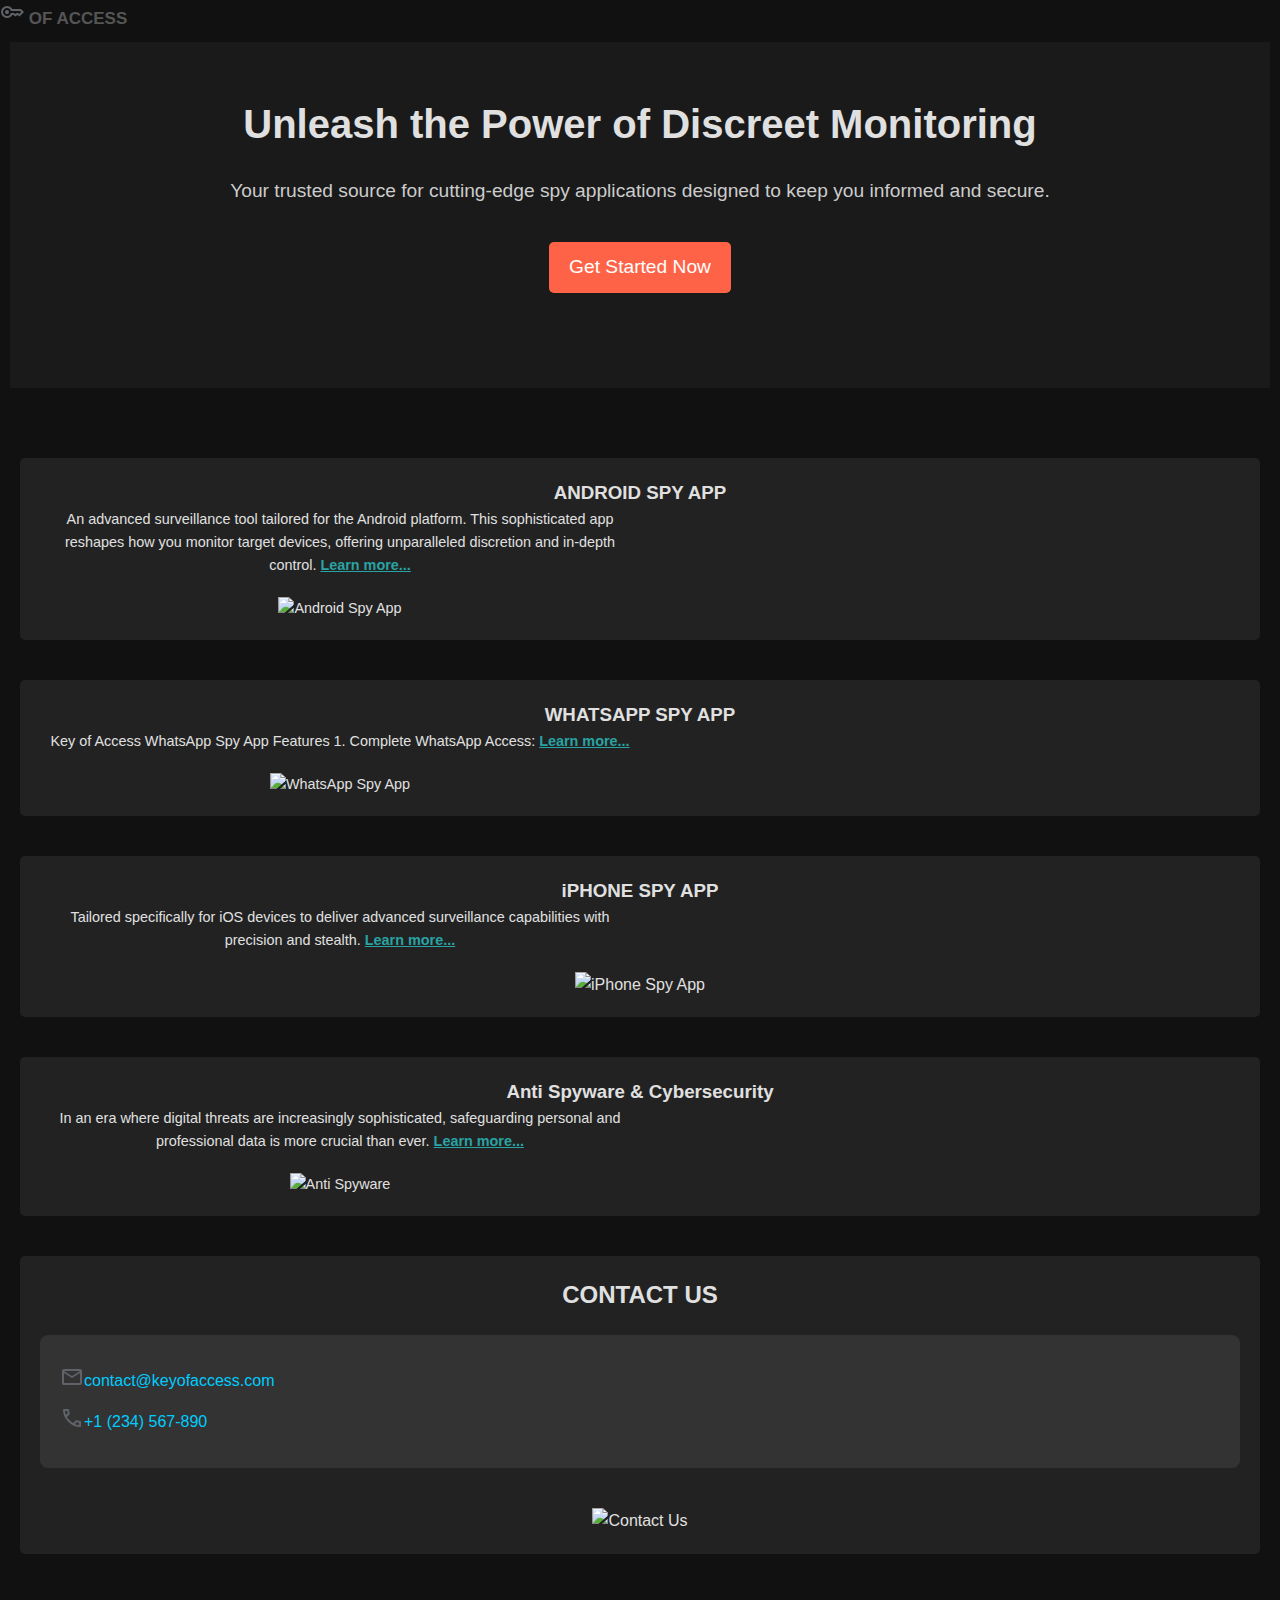
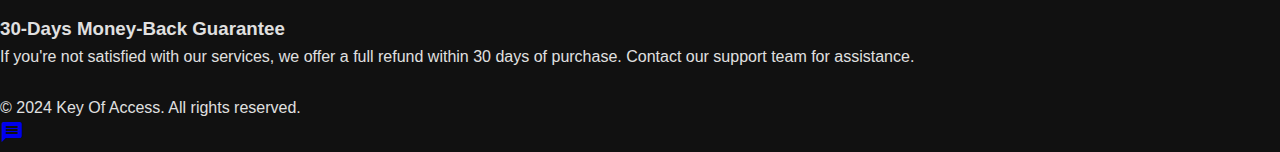
==== index.html @ f82fb291 "Update index.html" ====
<!DOCTYPE html>
<html lang="en">
<head>
    <meta charset="UTF-8">
    <meta name="viewport" content="width=device-width, initial-scale=1.0">
    <title>Spy App Services</title>
    <link href="https://fonts.googleapis.com/css2?family=Kanit:wght@400;700&display=swap" rel="stylesheet">
  <link href="https://fonts.googleapis.com/icon?family=Material+Icons" rel="stylesheet">

    <link rel="stylesheet" href="styles.css">
  <a href="/" class="logo"><svg xmlns="http://www.w3.org/2000/svg" height="24px" viewBox="0 -960 960 960" width="24px" fill="#5f6368"><path d="M280-400q-33 0-56.5-23.5T200-480q0-33 23.5-56.5T280-560q33 0 56.5 23.5T360-480q0 33-23.5 56.5T280-400Zm0 160q-100 0-170-70T40-480q0-100 70-170t170-70q67 0 121.5 33t86.5 87h352l120 120-180 180-80-60-80 60-85-60h-47q-32 54-86.5 87T280-240Zm0-80q56 0 98.5-34t56.5-86h125l58 41 82-61 71 55 75-75-40-40H435q-14-52-56.5-86T280-640q-66 0-113 47t-47 113q0 66 47 113t113 47Z"/></svg> OF ACCESS</a>

</head>
<body>
    <header>
        <div class="hero">
            <h1>Unleash the Power of Discreet Monitoring</h1>
            <p>Your trusted source for cutting-edge spy applications designed to keep you informed and secure.
              <p>
              <a href="#contact" class="cta-button">Get Started Now</a>
            <nav>
                <ul class="menu">
                    <li><a href="#android">Android Spy App</a></li>
                    <li><a href="#whatsapp">WhatsApp Spy App</a></li>
                    <li><a href="#iphone">iPhone Spy App</a></li>
                    <li><a href="#anti-spyware">Anti Spyware & Cybersecurity</a></li>
                    <li><a href="#contact">Contact</a></li>
                </ul>
                <div class="hamburger" onclick="toggleMenu()">&#9776;
              </div>
            </nav>
        </div>
    </header>
    <main>
        <section id="android">
            <h3>ANDROID SPY APP</h3>
            <div class="content-wrapper">
              
       
        <p>An advanced surveillance tool tailored for the Android platform. This sophisticated app reshapes how you monitor target devices, offering unparalleled discretion and in-depth control. 
          <span class="learn-more" onclick="toggleContent('androidContent')">Learn more...</span>
    </p>
              <div id="androidContent" class="hidden-content">
          Below are the enhanced features and functionalities available in both the Standard and Premium packages:</p>
<p>‎ 
        <h3>STANDARD PACKAGE FEATURES</h3>
        <ol>
            <li><strong>Universal App Access:</strong> Enjoy comprehensive access to all applications on the target Android device, including WhatsApp and other social media platforms. Access extends to all files stored on the device for a full overview of digital activities.</li>
          <p>‎ 
            <li><strong>Call Logs:</strong> Detailed records of all outgoing, incoming, and missed calls are provided, including date, time stamps, and call durations. This package does not include live call listening or video call viewing capabilities.</li>
          <p>‎ 
            <li><strong>Contact Access:</strong> Full visibility into the device’s contact list, providing names and numbers stored.</li>
          <p>‎ 
            <li><strong>Multilingual Dashboard:</strong> A user-friendly dashboard that supports multiple languages, allowing you to customize the interface according to your preferences.</li>
          <p>‎ 
            <li><strong>Live GPS Tracking:</strong> Track the device’s location in real-time using Google Maps integration, with interactive features to zoom and pan for precise location details.</li>
        </ol>
<p>‎ 
        <h2>PREMIUM FEATURES OF ANDROID SPY APP</h2>
        <p>Building on the Standard Package, the Premium features offer deeper insights and enhanced functionalities for sophisticated monitoring needs:</p>
        <ol>
          <p>‎ 
            <li><strong>Enhanced Call Interception:</strong> Listen to live calls in real-time and access full video call visibility, allowing you to observe and hear all participants without detection.</li>
            <p>‎ 
            <li><strong>Ambient Recording:</strong> Activate the device’s microphone to record surrounding audio, capturing conversations and background sounds to gather more contextual information.</li>
              <p>‎ 
            <li><strong>Access to Encrypted Media:</strong> Retrieve encrypted files and communications, providing access to content typically secured by end-to-end encryption.</li>
                <p>‎ 
            <li><strong>Advanced Historical Data Recovery:</strong> Extend your access to deleted files and texts up to 24 months old, surpassing the 12-month retrieval capacity of the standard package.</li>
                  <p>‎ 
            <li><strong>Remote Camera Manipulation:</strong> Remotely control the device’s camera to discreetly take pictures or videos, assisted by live support to ensure stealthy operation without alerting the target.</li>
                    <p>‎ 
            <li><strong>Social Media Monitor:</strong> Gain direct access to the logs and activities of all major social platforms, capturing messages, posts, and interactions that give deeper insight into the target’s social behaviors.</li>
                      <p>‎ 
            <li><strong>Geofencing Capabilities:</strong> Set virtual boundaries and receive alerts when the target device enters or leaves specific locations, offering advanced movement tracking.</li>
        </ol>
<p>‎ 
        <h3>Duration of Completion</h3>
        <p>The installation and activation of the Key of Access Android Spy App are efficiently handled within just 3 hours, delivered directly to your email.</p>
<p>‎ 
        <h3>REQUIREMENTS</h3>
        <p>Start monitoring with just the target’s phone number—the SIM card number inside the Android phone you wish to monitor—along with proof of payment. No physical access to the device is needed.</p>
<p>‎ 
        <h3>PRICE</h3>
        <p>For up-to-date pricing information, please contact our customer service directly, as rates are subject to change.</p>
<p>‎ 
        <h3>LICENSE DURATION</h3>
        <p>The app license is active until the target phone number changes. It connects through the SIM card, automatically disconnecting if the target device loses internet connection or the SIM card is removed.</p>
<p>‎ 
        <h3>CONCLUSION</h3>
        <p>Delve into the advanced capabilities of the Key of Access Android Spy App.</p>
    </div></p>
      
      
            <img src="https://i.ibb.co/d08cPNM/Whats-App-Image-2024-11-02-at-11-24-04-PM.jpg" alt="Android Spy App" />
        </section>

        <section id="whatsapp">
            <h3>WHATSAPP SPY APP</h3>
          <div class="content-wrapper">
            
            <p>Key of Access WhatsApp Spy App Features

	1.	Complete WhatsApp Access:
               <span class="learn-more" onclick="toggleContent('whatsappcontent')">Learn more...</span>
    </p>
              <div id="whatsappcontent" class="hidden-content">
                This app offers comprehensive access to WhatsApp on the target device, functioning as if you have the exact WhatsApp application of the target on your own phone. Gain full visibility into both incoming and outgoing texts, pictures, and videos.
                <p>‎
                  <p>‎
2.	Recovery of Deleted Content: Retrieve WhatsApp texts and files that have been deleted within the past 6 months, ensuring you don’t miss any critical information.
                    <p>‎
	3.	Interactive Messaging Capability: Send texts and files from the target’s WhatsApp account, seamlessly mimicking the target’s ability to communicate.
                      <p>‎
	4.	Control Over Messages: Possess the ability to delete texts and files from the target’s WhatsApp, providing complete control over the communication logs.
                        <p>‎

<h3>REQUIREMENTS</h3>

	•	Only the target’s WhatsApp number is required for setup, simplifying the process to start monitoring without needing additional information.
                          <p>‎

<h3>PRICE</h3>

	•	For details on the pricing of each package, please contact us directly, as rates may vary based on the services selected.
<p>‎
<h3>LICENSE DURATION</h3>

	•	The license for the spy app remains active until the WhatsApp number of the target is changed. Should the target number be updated to a new one, the app will cease to function under the existing setup.
<p>‎
Discover the full capabilities of the Key of Access WhatsApp Spy App and leverage its powerful features for meticulous monitoring and interaction with the target’s WhatsApp activities.</p>
                </div></p>
      <script>
    function toggleContent() {
        const content = document.getElementById('hiddenContent');
        const learnMoreText = document.querySelector('.learn-more');
        
        if (content.style.display === "none" || content.style.display === "") {
            content.style.display = "block";
            learnMoreText.textContent = "Show less...";
        } else {
            content.style.display = "none";
            learnMoreText.textContent = "Learn more...";
        }
    }
</script>
            <img src="https://i.ibb.co/JmN6YSb/Whats-App-Image-2024-11-02-at-11-43-17-PM.jpg" alt="WhatsApp Spy App" />
        </section>

        <section id="iphone">
            <h3>iPHONE SPY APP</h3>
          <div class="content-wrapper">
            
            <p>Tailored specifically for iOS devices to deliver advanced surveillance capabilities with precision and stealth.
              <span class="learn-more" onclick="toggleContent('iphonecontent')">Learn more...</span>
    </p>
              <div id="iphonecontent" class="hidden-content">
              Below are the detailed features of both the Standard and Premium packages:</p>
<p>‎ 
        <h3>STANDARD PACKAGE FEATURES</h3>
        <div class="features-list">
            <p>1. <strong>Universal App Access:</strong> Secure remote access to all apps and files on the target iPhone, including WhatsApp and other social media platforms, ensuring you capture a comprehensive snapshot of the device’s digital activity.</p>
          <p>‎ 
            <p>2. <strong>Call Logs History:</strong> Access detailed call history logs, including all incoming, outgoing, and missed calls, offering insights into the phone’s communication patterns.</p>
          <p>‎ 
            <p>3. <strong>Live GPS Tracker:</strong> Although this tracker does not display directly on Google Maps within the app, you can copy the GPS coordinates and paste them into Google Maps to track movements and directions in real-time.</p>
        </div>
<p>‎ 
        <h3>PREMIUM FEATURES OF iPHONE SPY APP</h3>
        <div class="features-list">
            <p>1. <strong>iCloud Data Access:</strong> Retrieve previously deleted texts and files from iCloud, giving you access to a wealth of historical data that can be critical for comprehensive monitoring.</p>
          <p>‎ 
            <p>2. <strong>Remote Audio Recording:</strong> Use the target iPhone as a remote sound recorder to capture ambient audio around the device. This capability is crucial for environmental monitoring without alerting the target.</p>
          <p>‎ 
            <p>3. <strong>Enhanced App Access:</strong> While the Standard package offers extensive app access, Premium includes the ability to interact with all non-financial applications, maintaining security for sensitive data.</p>
          <p>‎ 
            <p>4. <strong>Social Media Profiler:</strong> Analyze in-depth the interactions, messages, and media across various social media platforms directly from the target device, giving insights into social behaviors and networks.</p>
          <p>‎ 
            <p>5. <strong>Geolocation History:</strong> Track and store historical GPS data, allowing you to view past movements and patterns over time which can be crucial for pattern analysis or security assessments.</p>
          <p>‎ 
            <p>6. <strong>Discreet Notifications:</strong> Receive real-time alerts and notifications related to critical activities without alerting the target device or its user, maintaining the stealthiness of your surveillance.</p>
          <p>‎ 
            <p>7. <strong>Camera Stream Access:</strong> Remotely activate and view real-time camera feeds from the target iPhone, offering the ability to see and record live environments around the device.</p>
        </div>
<p>‎ 
        <h3>REQUIREMENTS</h3>
        <p>Activation only requires the phone number associated with the target iPhone or the device’s IMEI. There is no need for iCloud access or physical access to the iPhone, simplifying the setup.</p>
<p>‎ 
        <h3>PRICE</h3>
        <p>For current pricing details of each package, please contact us directly as rates are subject to change.</p>
<p>‎ 
        <h3>LICENSE DURATION</h3>
        <p>• <strong>Using Phone Number:</strong> Access will end if the phone number is changed, but continues with the same number even if the device is changed.</p>
        <p>• <strong>Using IMEI:</strong> Access terminates if the iPhone is replaced, regardless of whether the phone number remains the same.</p>
<p>‎ 
        <h3>EXPLORE THE CAPABILITIES</h3>
        <p>Explore the capabilities of the Key of Access iPhone Spy App to choose the perfect surveillance package for your needs. This sophisticated tool is designed for discreet monitoring and deep exploration of iOS devices.</p>
    </div>
          </div></p>
      <script>
    function toggleContent() {
        const content = document.getElementById('hiddenContent');
        const learnMoreText = document.querySelector('.learn-more');
        
        if (content.style.display === "none" || content.style.display === "") {
            content.style.display = "block";
            learnMoreText.textContent = "Show less...";
        } else {
            content.style.display = "none";
            learnMoreText.textContent = "Learn more...";
        }
    }
</script>
            <img src="https://i.ibb.co/ynhN9YF/Whats-App-Image-2024-11-02-at-11-46-53-PM.jpg" alt="iPhone Spy App" />
        </section>

        <section id="anti-spyware">
            <h3>Anti Spyware & Cybersecurity</h3>
          <div class="content-wrapper">
            
            <p>In an era where digital threats are increasingly sophisticated, safeguarding personal and professional data is more crucial than ever. 
              <span class="learn-more" onclick="toggleContent('anticontent')">Learn more...</span>
    </p>
            <div id="anticontent" class="hidden-content">
Key of Access, renowned for its advanced surveillance technologies, now offers equally robust Anti-Spyware Cybersecurity Protection.
              <p>‎ 
              This service is meticulously designed to defend your devices against malicious spyware, ensuring comprehensive security and privacy. Below are the key features that set our anti-spyware solution apart:
<p>‎ 
<p>‎
<h3>FEATURES OF KEY OF ACCESS ANTI-SPYWARE PROTECTION</h3>

	1.	Real-Time Threat Detection: Our system vigilantly monitors your devices around the clock for signs of unauthorized access or spyware installations. Employing advanced detection algorithms, Key of Access identifies potential threats in real-time, alerting you immediately.
  <p>‎ 
    <p>‎
	2.	Intruder Snapshot Capability: Enhancing security measures, our protection software can activate your device’s camera to take a photo of the attacker when unauthorized access attempts are detected. This unique feature helps in identifying and responding to security breaches more effectively.
    <p>‎ 
      <p>‎
	3.	Advanced Removal Tools: Upon detecting spyware, our robust removal tools spring into action to thoroughly eradicate the threat from your system, ensuring complete removal of malware and securing future vulnerabilities.
      <p>‎ 
        <p>‎ 
	4.	Regular Security Updates: Key of Access combats the ever-evolving spyware tactics by regularly updating its security protocols, staying ahead of the latest exploitation techniques and vulnerabilities.
        <p>‎ 
          <p>‎ 
	5.	Comprehensive Device Coverage: Our anti-spyware service extends to a wide array of devices including smartphones, tablets, laptops, and desktops, catering to various operating systems with tailored protection.
          <p>‎ 
            <p>‎ 
	6.	Encrypted Data Protection: We utilize strong encryption to secure your data from unauthorized interception, ensuring your sensitive information remains inaccessible even during a device compromise.
            <p>‎ 
              <p>‎ 
	7.	User-Friendly Interface: Easily manage your cybersecurity settings through our intuitive interface, where users can adjust protection levels, initiate scans, and view security reports effortlessly.
              <p>‎ 
                <p>‎ 
	8.	Expert Support: With 24/7 customer support, Key of Access provides expert assistance and guidance for any security concerns, helping you optimize your protection settings and resolve any issues swiftly.
<p>‎ 
  <p>‎ 
<h3>REQUIREMENTS</h3>

	•	Compatible with most current systems and devices, no specific hardware needed.
  <p>‎ 
	•	Requires an internet connection for real-time protection and regular security updates.
<p>‎ 
  <p>‎ 
<h3>PRICE</h3>

	•	Contact us directly for pricing details as we offer a variety of packages tailored to different needs, from individual users to large enterprises.
<p>‎ 
  <p>‎ 
<h3>LICENSE DURATION</h3>

	•	Our subscriptions are typically offered on an annual basis, with options for renewal and customization for enterprise-level needs.
<p>‎ 
Protect your digital life with Key of Access Anti-Spyware Cybersecurity Protection. Enjoy peace of mind knowing that our cutting-edge technology not only guards every digital interaction but also provides active measures like intruder snapshots to enhance your security strategy.</p>
             </div></p>
     <script>
    function toggleContent(id) {
        const content = document.getElementById(id);
        const toggleText = content.previousElementSibling.querySelector('.learn-more');

        if (content.style.display === "none" || content.style.display === "") {
            content.style.display = "block";
            toggleText.textContent = "Show less...";
        } else {
            content.style.display = "none";
            toggleText.textContent = "Learn more...";
        }
    }
</script>
            <img src="https://i.ibb.co/LCWH25X/Whats-App-Image-2024-11-02-at-11-50-19-PM.jpg" alt="Anti Spyware" />
        </section>

        <section id="contact">
            <h2>CONTACT US</h2>
            <div class="contact-info">
    <p class="contact-item">
        <strong><svg xmlns="http://www.w3.org/2000/svg" height="24px" viewBox="0 -960 960 960" width="24px" fill="#5f6368"><path d="M160-160q-33 0-56.5-23.5T80-240v-480q0-33 23.5-56.5T160-800h640q33 0 56.5 23.5T880-720v480q0 33-23.5 56.5T800-160H160Zm320-280L160-640v400h640v-400L480-440Zm0-80 320-200H160l320 200ZM160-640v-80 480-400Z"/></svg></strong> <a href="mailto:info@example.com" class="contact-link">contact@keyofaccess.com</a>
    </p>
    <p class="contact-item">
        <strong><svg xmlns="http://www.w3.org/2000/svg" height="24px" viewBox="0 -960 960 960" width="24px" fill="#5f6368"><path d="M798-120q-125 0-247-54.5T329-329Q229-429 174.5-551T120-798q0-18 12-30t30-12h162q14 0 25 9.5t13 22.5l26 140q2 16-1 27t-11 19l-97 98q20 37 47.5 71.5T387-386q31 31 65 57.5t72 48.5l94-94q9-9 23.5-13.5T670-390l138 28q14 4 23 14.5t9 23.5v162q0 18-12 30t-30 12ZM241-600l66-66-17-94h-89q5 41 14 81t26 79Zm358 358q39 17 79.5 27t81.5 13v-88l-94-19-67 67ZM241-600Zm358 358Z"/></svg></strong> <a href="tel:+1234567890" class="contact-link">+1 (234) 567-890</a>
    </p>
</div>
            <img src="https://i.ibb.co/5Fm2b0y/Whats-App-Image-2024-11-02-at-11-53-42-PM.jpg" alt="Contact Us" />
        </section>
    </main>
    <script src="scripts.js"></script>
 <div id="refundPolicy" class="refund-policy">
    <h3>30-Days Money-Back Guarantee</h3>
    <p>If you're not satisfied with our services, we offer a full refund within 30 days of purchase. Contact our support team for assistance.</p>
</div>
 <div>
<!--Start of Tawk.to Script-->
<script type="text/javascript">
var Tawk_API=Tawk_API||{}, Tawk_LoadStart=new Date();
(function(){
var s1=document.createElement("script"),s0=document.getElementsByTagName("script")[0];
s1.async=true;
s1.src='https://embed.tawk.to/671ca9902480f5b4f59423e8/1ib3vcnhb';
s1.charset='UTF-8';
s1.setAttribute('crossorigin','*');
s0.parentNode.insertBefore(s1,s0);
})();
</script>
<!--End of Tawk.to Script-->
    <p>‎ 
       
  <footer class="site-footer">
    <div class="footer-content">
        <p>&copy; 2024 Key Of Access. All rights reserved.</p>
        
    </div>
</footer>
<!DOCTYPE html>
<html>
<head>
  </head>
<body>
  <a href="https://t.me/your_telegram_username" class="telegram-button">
    <i class="material-icons">message</i>
  </a>

  </body>
</html>
</body>
</html>
---- styles.css ----
* {
    margin: 0;
    padding: 0;
    box-sizing: border-box;
}

body {
    font-family: 'Kanit', sans-serif;
    line-height: 1.6;
}

header {
    background: #333;
    color: #fff;
    padding: 20px;
}

.hero {
    text-align: center;
    padding: 50px 20px;
}

.hero h1 {
    font-size: 2.5rem;
}

nav {
    display: flex;
    justify-content: space-between;
    align-items: center;
}

.menu {
    list-style: none;
    display: flex;
}

.menu li {
    margin: 0 15px;
}

.menu a {
    color: #fff;
    text-decoration: none;
    transition: color 0.3s ease;
}

.menu a:hover {
    color: #ff6347; /* Change to a contrasting color on hover */
}

.hamburger {
    display: none;
    font-size: 1.5rem;
    cursor: pointer;
}

main {
    padding: 20px;
}

section {
    margin: 40px 0;
    padding: 20px;
    background: #f4f4f4;
    border-radius: 5px;
    text-align: center;
}

section img {
    max-width: 100%;
    height: auto;
    margin-top: 20px;
}

@media (max-width: 768px) {
    .menu {
        display: none;
        flex-direction: column;
        position: absolute;
        top: 70px;
        left: 0;
        background: #333;
        width: 100%;
        z-index: 10;
    }

    .menu li {
        margin: 10px 0;
        text-align: center;
    }

    .hamburger {
        display: block;
    }

    .menu.active {
        display: flex;
    }
}
.hero {
    text-align: center;
    padding: 50px 20px;
    background: url('hero-background.jpg') no-repeat center center/cover; /* Optional background image */
    color: #fff; /* Text color */
}

.hero h1 {
    font-size: 2.5rem;
    margin-bottom: 20px;
}

.hero p {
    font-size: 1.2rem;
    margin-bottom: 15px;
}

.cta-button {
    display: inline-block;
    padding: 10px 20px;
    font-size: 1.1rem;
    color: #fff;
    background-color: #ff6347; /* Button color */
    text-decoration: none;
    border-radius: 5px;
    transition: background-color 0.3s ease;
}

.cta-button:hover {
    background-color: #e55347; /* Darker shade on hover */
}
* {
    margin: 0;
    padding: 0;
    box-sizing: border-box;
}

body {
    font-family: 'Kanit', sans-serif;
    line-height: 1.6;
    background-color: #000; /* Black background */
    color: #e0e0e0; /* Ice grey text color */
}

header {
    background: #111; /* Darker grey for the header */
    color: #fff;
    padding: 20px;
}

.hero {
    text-align: center;
    padding: 50px 20px;
    background: #1a1a1a; /* Dark grey background for hero section */
}

.hero h1 {
    font-size: 2.5rem;
    color: #e0e0e0; /* Ice grey text */
}

.hero p {
    font-size: 1.2rem;
    color: #ccc; /* Light grey for paragraph text */
}

nav {
    display: flex;
    justify-content: space-between;
    align-items: center;
}

.menu {
    list-style: none;
    display: flex;
}

.menu li {
    margin: 0 15px;
}

.menu a {
    color: #e0e0e0; /* Ice grey links */
    text-decoration: none;
    transition: color 0.3s ease;
}

.menu a:hover {
    color: #ff6347; /* Highlight color on hover */
}

.hamburger {
    display: none;
    font-size: 1.5rem;
    cursor: pointer;
    color: #e0e0e0; /* Ice grey for hamburger menu */
}

main {
    padding: 20px;
}

section {
    margin: 40px 0;
    padding: 20px;
    background: #222; /* Slightly lighter grey for sections */
    border-radius: 5px;
    text-align: center;
    color: #e0e0e0; /* Ice grey text */
}

section img {
    max-width: 100%;
    height: auto;
    margin-top: 20px;
}

/* Call to Action Button */
.cta-button {
    display: inline-block;
    padding: 10px 20px;
    font-size: 1.1rem;
    color: #fff; /* White text for button */
    background-color: #ff6347; /* Button color */
    text-decoration: none;
    border-radius: 5px;
    transition: background-color 0.3s ease;
}

.cta-button:hover {
    background-color: #e55347; /* Darker shade on hover */
}

/* Media Queries for Responsive Design */
@media (max-width: 768px) {
    nav {
        flex-direction: column;
        align-items: flex-start; /* Align items to the left */
    }

    .menu {
        display: none; /* Initially hide the menu */
        flex-direction: column; /* Stack items vertically */
        position: absolute;
        top: 70px; /* Adjust position as needed */
        left: 0;
        background: #111; /* Dark grey background for menu */
        width: 100%;
        z-index: 10;
    }

    .menu li {
        margin: 10px 0;
        text-align: left; /* Align text to the left */
    }

    .hamburger {
        display: block; /* Show hamburger icon */
        color: #e0e0e0; /* Hamburger icon color */
    }

    .menu.active {
        display: flex; /* Show menu when active */
    }

    .hero h1 {
        font-size: 1.8rem; /* Reduce font size for mobile */
    }

    .hero p {
        font-size: 1rem; /* Adjust paragraph font size */
    }
}

@media (max-width: 480px) {
    .hero h1 {
        font-size: 1.5rem; /* Further reduce font size for very small screens */
    }

    .hero p {
        font-size: 0.9rem; /* Further adjust paragraph font size */
    }

    section {
        padding: 15px; /* Reduce padding for sections */
    }

    section h2 {
        font-size: 1.5rem; /* Adjust section heading size */
    }

    section p {
        font-size: 0.9rem; /* Adjust paragraph font size in sections */
    }
}

/* Add your previous CSS here */

/* Hamburger menu styling */
.hamburger {
    display: none; /* Initially hide hamburger icon */
    font-size: 1.5rem;
    cursor: pointer;
    color: #e0e0e0; /* Ice grey for hamburger menu */
}

.menu {
    display: flex; /* Flex display for desktop */
}

/* Responsive styling */
@media (max-width: 768px) {
    .menu {
        display: none; /* Initially hide the menu */
        flex-direction: column; /* Stack items vertically */
        position: absolute;
        top: 70px; /* Adjust position as needed */
        left: 0;
        background: #111; /* Dark grey background for menu */
        width: 100%;
        z-index: 10;
    }

    .hamburger {
        display: block; /* Show hamburger icon */
    }

    .menu.active {
        display: flex; /* Show menu when active */
    }
}
body {
    font-family: 'Kanit', sans-serif;
    margin: 0;
    background-color: #111; /* Dark background for the theme */
    color: #e0e0e0; /* Ice grey text */
}

header {
    position: relative;
}

nav {
    display: flex;
    justify-content: space-between;
    align-items: center;
    padding: 15px;
}

.hamburger {
    display: none; /* Hidden by default */
    font-size: 1.5rem;
    cursor: pointer;
    color: #e0e0e0; /* Ice grey for hamburger menu */
}

.menu {
    display: flex; /* Flex display for desktop */
}

.menu li {
    list-style: none;
    margin: 0 15px;
}

.menu a {
    color: #e0e0e0; /* Ice grey text */
    text-decoration: none;
}

.cta-button {
    display: inline-block; /* Makes the button an inline block element */
    padding: 10px 20px; /* Padding around the text */
    font-size: 1.2rem; /* Font size for the button text */
    color: #fff; /* Text color */
    background-color: #ff6347; /* Button background color */
    text-decoration: none; /* Remove underline from the link */
    border-radius: 5px; /* Rounded corners */
    transition: background-color 0.3s ease; /* Smooth transition for hover effect */
    margin-top: 20px; /* Space above the button */
}

.cta-button:hover {
    background-color: #e55347; /* Darker shade on hover */
}

/* Responsive styling */
@media (max-width: 768px) {
    .menu {
        display: none; /* Initially hide the menu */
        flex-direction: column; /* Stack items vertically */
        position: absolute;
        top: 70px; /* Adjust position as needed */
        left: 0;
        background: #111; /* Dark grey background for menu */
        width: 100%;
        z-index: 10;
    }

    .hamburger {
        display: block; /* Show hamburger icon */
    }

    .menu.active {
        display: flex; /* Show menu when active */
    }
}
/* Basic Styles */
body {
    font-family: 'Kanit', sans-serif;
    margin: 0;
    background-color: #111;
    color: #e0e0e0;
}

header {
    position: relative;
    padding: 10px;
    background-color: #111;
}

.hamburger {
    font-size: 1.5rem;
    cursor: pointer;
    display: none; /* Hidden by default on desktop */
    color: #e0e0e0;
}

.menu {
    display: flex; /* Show menu as flex by default */
    transition: max-height 0.3s ease; /* Smooth transition for dropdown */
}

.menu li {
    list-style: none;
    margin: 0 15px;
}

.menu a {
    color: #e0e0e0;
    text-decoration: none;
}

/* Dropdown Animation (initially hidden for mobile) */
@media (max-width: 768px) {
    .hamburger {
        display: block; /* Show hamburger icon on smaller screens */
    }
    
    .menu {
        display: flex;
        flex-direction: column;
        overflow: hidden;
        max-height: 0; /* Initially hidden */
        background-color: #111;
        width: 100%;
        position: absolute;
        top: 50px;
        left: 0;
    }

    .menu.active {
        max-height: 500px; /* Set max-height high enough to display the entire menu */
    }
}
/* Basic Styles */
body {
    font-family: 'Kanit', sans-serif;
    margin: 0;
    background-color: #111;
    color: #e0e0e0;
}

header {
    position: relative;
    padding: 10px;
    background-color: #111;
}

.hamburger {
    font-size: 1.5rem;
    cursor: pointer;
    color: #e0e0e0;
    position: absolute;
    top: 15px;
    left: 15px;
    z-index: 2;
}

/* Hidden off-screen menu */
.menu {
    list-style: none;
    padding: 0;
    margin: 0;
    position: fixed;
    top: 0;
    left: -250px; /* Start off-screen */
    width: 250px;
    height: 100%;
    background-color: #333;
    color: #e0e0e0;
    overflow: hidden;
    transition: left 0.3s ease; /* Smooth transition for slide effect */
    z-index: 1;
}

.menu li {
    padding: 15px;
}

.menu a {
    color: #e0e0e0;
    text-decoration: none;
}

/* Active class to slide the menu in */
.menu.active {
    left: 0; /* Slide in from the left */
}
.menu {
    position: fixed;
    top: 0;
    left: -250px; /* Off-screen initially */
    width: 250px;
    height: 100%;
    background-color: #333;
    color: #e0e0e0;
    transition: left 0.3s ease;
}

.menu.active {
    left: 0; /* Slide in the menu */
}
/* Basic Styles */
body {
    font-family: Arial, sans-serif;
    margin: 0;
    padding: 0;
    background-color: #111;
    color: #e0e0e0;
}

/* Hamburger Icon */
.hamburger {
    font-size: 1.5rem;
    cursor: pointer;
    color: #e0e0e0;
    padding: 10px;
    position: fixed;
    top: 15px;
    left: 15px;
    z-index: 2;
}

/* Menu Styles */
.menu {
    list-style: none;
    padding: 0;
    margin: 0;
    position: fixed;
    top: 0;
    left: -250px; /* Start off-screen */
    width: 250px;
    height: 100%;
    background-color: #333;
    color: #e0e0e0;
    overflow: hidden;
    transition: left 0.3s ease; /* Smooth transition for slide effect */
    z-index: 1;
}

.menu li {
    padding: 15px;
}

.menu a {
    color: #e0e0e0;
    text-decoration: none;
}

/* Active class to slide the menu in */
.menu.active {
    left: 0; /* Slide in from the left */
}
.menu {
    position: fixed;
    top: 0;
    left: -250px; /* Off-screen initially */
    width: 250px;
    height: 100%;
    background-color: #333;
    color: #e0e0e0;
    transition: left 0.3s ease; /* Smooth transition for slide effect */
}

.menu.active {
    left: 0; /* Slide in the menu */
}
.hamburger {
    font-size: 36px; /* Adjust size as needed */
    cursor: pointer;
    color: #e0e0e0; /* Set color as desired */
    padding: 10px;
}
.popup {
    position: fixed;
    bottom: 20px;
    right: 20px;
    padding: 15px;
    background-color: #333;
    color: #fff;
    border-radius: 8px;
    box-shadow: 0 4px 8px rgba(0, 0, 0, 0.3);
    opacity: 0;
    visibility: hidden;
    transition: opacity 0.5s ease-in-out;
}

.popup.show {
    opacity: 1;
    visibility: visible;
}
.content-wrapper {
            max-width: 600px;
            font-size: 0.9rem;
            line-height: 1.6;
        }
        
        .learn-more {
            color: #29a3a3;
            cursor: pointer;
            font-weight: bold;
            text-decoration: underline;
        }

        .hidden-content {
            display: none;
            margin-top: 0.5rem;
            color: #cccccc;
        }
.logo {
    font-size: 17px;         /* Adjust font size for the logo */
    font-weight: bold;       /* Make the text bold */
    color: #ffff;          /* Set the color of the logo text */
    text-decoration: none;   /* Remove the underline */
}

.logo:hover {
    color: #555555;          /* Change color on hover for a nice effect */
}
.contact-info {
    background-color: #333; /* Dark background */
    color: #fff;            /* White text color */
    padding: 20px;         /* Padding around the section */
    border-radius: 8px;    /* Rounded corners */
    margin: 20px 0;        /* Margin for spacing */
}

.contact-item {
    margin: 10px 0;        /* Margin between items */
}

.contact-link {
    color: #00ccff;        /* Bright link color */
    text-decoration: none;  /* Remove underline */
}

.contact-link:hover {
    text-decoration: underline; /* Underline on hover for better UX */
}
.contact-info {
    background-color: #333; /* Dark background */
    color: #fff;            /* White text color */
    padding: 20px;         /* Padding around the section */
    border-radius: 8px;    /* Rounded corners */
    margin: 20px 0;        /* Margin for spacing */
}

.contact-item {
    display: flex;          /* Use flexbox for alignment */
    align-items: center;    /* Center items vertically */
    margin: 10px 0;        /* Margin between items */
}

.contact-icon {
    font-size: 24px;       /* Icon size */
    margin-right: 10px;    /* Space between icon and text */
    color: #00ccff;        /* Icon color */
}

.contact-link {
    color: #00ccff;        /* Bright link color */
    text-decoration: none;  /* Remove underline */
}

.contact-link:hover {
    text-decoration: underline; /* Underline on hover for better UX */
}
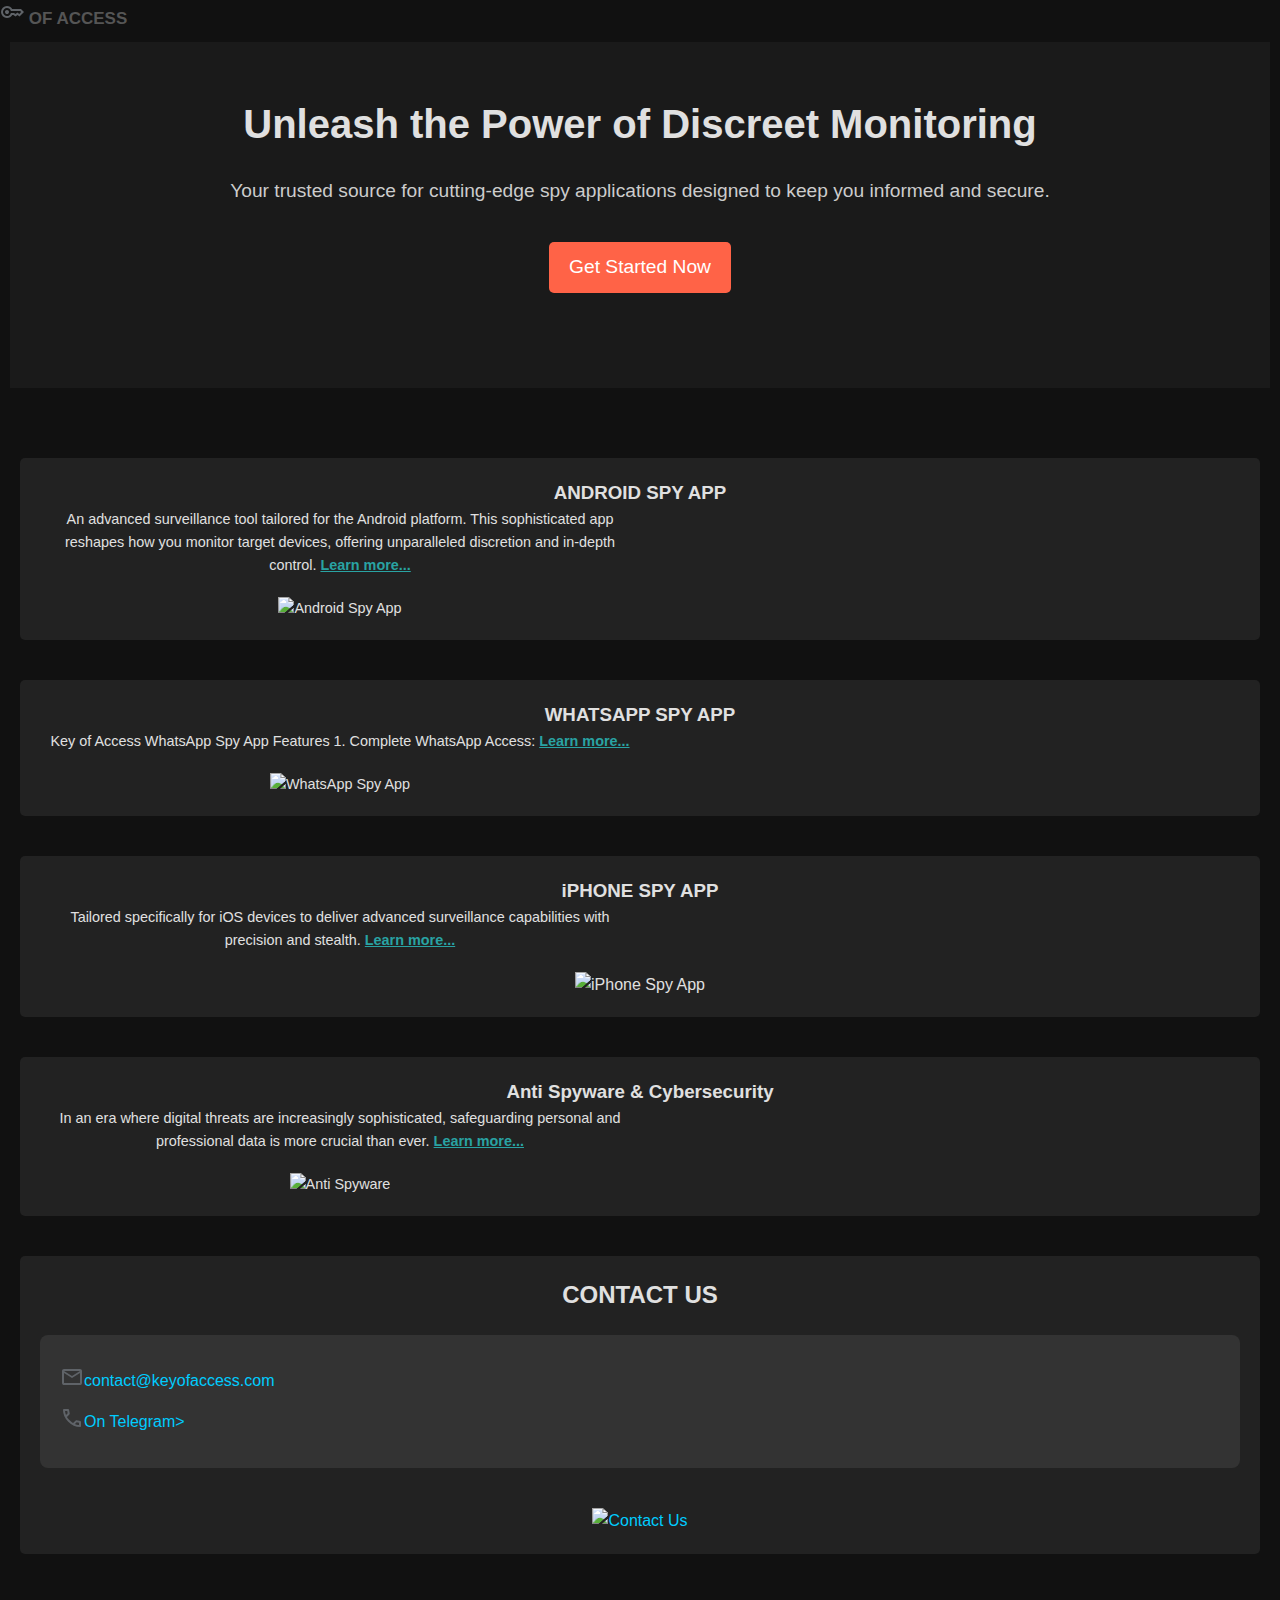
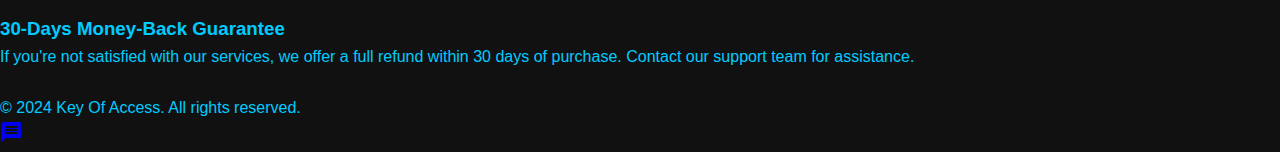
==== commit efa1f286: "Update index.html" ====
--- a/index.html
+++ b/index.html
@@ -295,7 +295,7 @@
         <strong><svg xmlns="http://www.w3.org/2000/svg" height="24px" viewBox="0 -960 960 960" width="24px" fill="#5f6368"><path d="M160-160q-33 0-56.5-23.5T80-240v-480q0-33 23.5-56.5T160-800h640q33 0 56.5 23.5T880-720v480q0 33-23.5 56.5T800-160H160Zm320-280L160-640v400h640v-400L480-440Zm0-80 320-200H160l320 200ZM160-640v-80 480-400Z"/></svg></strong> <a href="mailto:info@example.com" class="contact-link">contact@keyofaccess.com</a>
     </p>
     <p class="contact-item">
-        <strong><svg xmlns="http://www.w3.org/2000/svg" height="24px" viewBox="0 -960 960 960" width="24px" fill="#5f6368"><path d="M798-120q-125 0-247-54.5T329-329Q229-429 174.5-551T120-798q0-18 12-30t30-12h162q14 0 25 9.5t13 22.5l26 140q2 16-1 27t-11 19l-97 98q20 37 47.5 71.5T387-386q31 31 65 57.5t72 48.5l94-94q9-9 23.5-13.5T670-390l138 28q14 4 23 14.5t9 23.5v162q0 18-12 30t-30 12ZM241-600l66-66-17-94h-89q5 41 14 81t26 79Zm358 358q39 17 79.5 27t81.5 13v-88l-94-19-67 67ZM241-600Zm358 358Z"/></svg></strong> <a href="tel:+1234567890" class="contact-link">+1 (234) 567-890</a>
+        <strong><svg xmlns="http://www.w3.org/2000/svg" height="24px" viewBox="0 -960 960 960" width="24px" fill="#5f6368"><path d="M798-120q-125 0-247-54.5T329-329Q229-429 174.5-551T120-798q0-18 12-30t30-12h162q14 0 25 9.5t13 22.5l26 140q2 16-1 27t-11 19l-97 98q20 37 47.5 71.5T387-386q31 31 65 57.5t72 48.5l94-94q9-9 23.5-13.5T670-390l138 28q14 4 23 14.5t9 23.5v162q0 18-12 30t-30 12ZM241-600l66-66-17-94h-89q5 41 14 81t26 79Zm358 358q39 17 79.5 27t81.5 13v-88l-94-19-67 67ZM241-600Zm358 358Z"/></svg></strong> <a href="tel:+1234567890" class="contact-link">On Telegram>
     </p>
 </div>
             <img src="https://i.ibb.co/5Fm2b0y/Whats-App-Image-2024-11-02-at-11-53-42-PM.jpg" alt="Contact Us" />
@@ -333,7 +333,7 @@
 <head>
   </head>
 <body>
-  <a href="https://t.me/your_telegram_username" class="telegram-button">
+  <a href="https://t.me/iaccesskey" class="telegram-button">
     <i class="material-icons">message</i>
   </a>
 
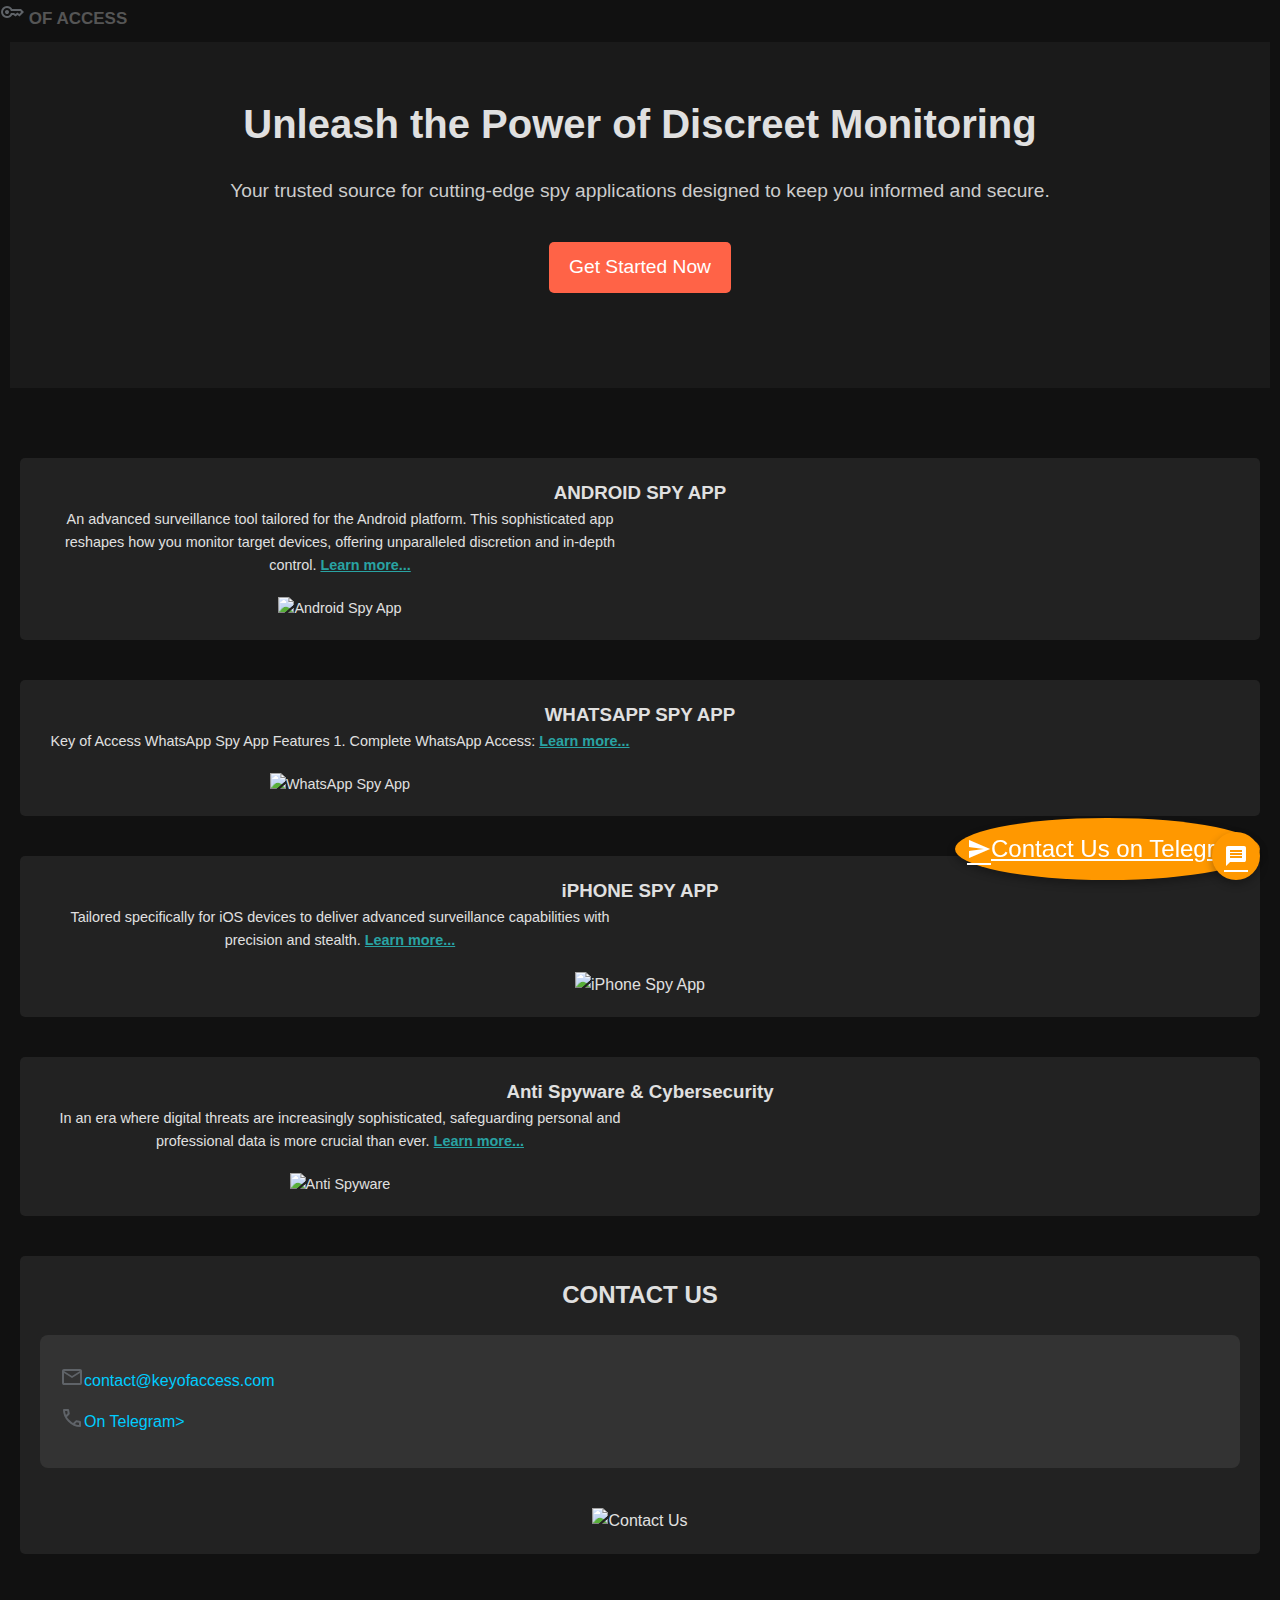
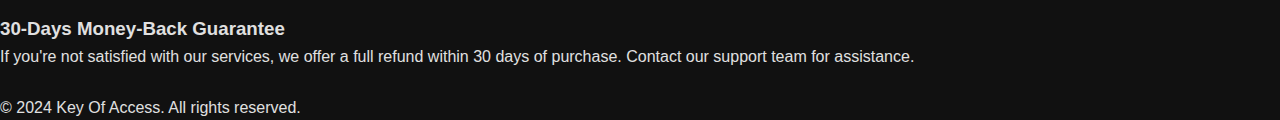
==== commit 9bed96d0: "Update index.html" ====
--- a/index.html
+++ b/index.html
@@ -297,6 +297,10 @@
     <p class="contact-item">
         <strong><svg xmlns="http://www.w3.org/2000/svg" height="24px" viewBox="0 -960 960 960" width="24px" fill="#5f6368"><path d="M798-120q-125 0-247-54.5T329-329Q229-429 174.5-551T120-798q0-18 12-30t30-12h162q14 0 25 9.5t13 22.5l26 140q2 16-1 27t-11 19l-97 98q20 37 47.5 71.5T387-386q31 31 65 57.5t72 48.5l94-94q9-9 23.5-13.5T670-390l138 28q14 4 23 14.5t9 23.5v162q0 18-12 30t-30 12ZM241-600l66-66-17-94h-89q5 41 14 81t26 79Zm358 358q39 17 79.5 27t81.5 13v-88l-94-19-67 67ZM241-600Zm358 358Z"/></svg></strong> <a href="tel:+1234567890" class="contact-link">On Telegram>
     </p>
+		    <a href="https://t.me/YourTelegramHandle" target="_blank" class="telegram-button" aria-label="Contact us on Telegram">
+        <span class="material-icons">send</span>
+        Contact Us on Telegram
+    </a>
 </div>
             <img src="https://i.ibb.co/5Fm2b0y/Whats-App-Image-2024-11-02-at-11-53-42-PM.jpg" alt="Contact Us" />
         </section>
--- a/styles.css
+++ b/styles.css
@@ -696,3 +696,30 @@
 .contact-link:hover {
     text-decoration: underline; /* Underline on hover for better UX */
 }
+.telegram-button {
+            position: fixed;
+            bottom: 20px;
+            right: 20px;
+            background-color: #ff9800; /* Orange color */
+            color: #ffffff;
+            font-size: 24px;
+            padding: 12px;
+            border-radius: 50%;
+            box-shadow: 0px 4px 8px rgba(0, 0, 0, 0.3);
+            cursor: pointer;
+            transition: background-color 0.3s ease;
+            text-align: center;
+            display: flex;
+            align-items: center;
+            justify-content: center;
+        }
+        
+        /* Hover effect */
+        .telegram-button:hover {
+            background-color: #e68900; /* Darker orange on hover */
+        }
+        
+        /* Icon styling */
+        .material-icons {
+            font-size: 24px;
+        }
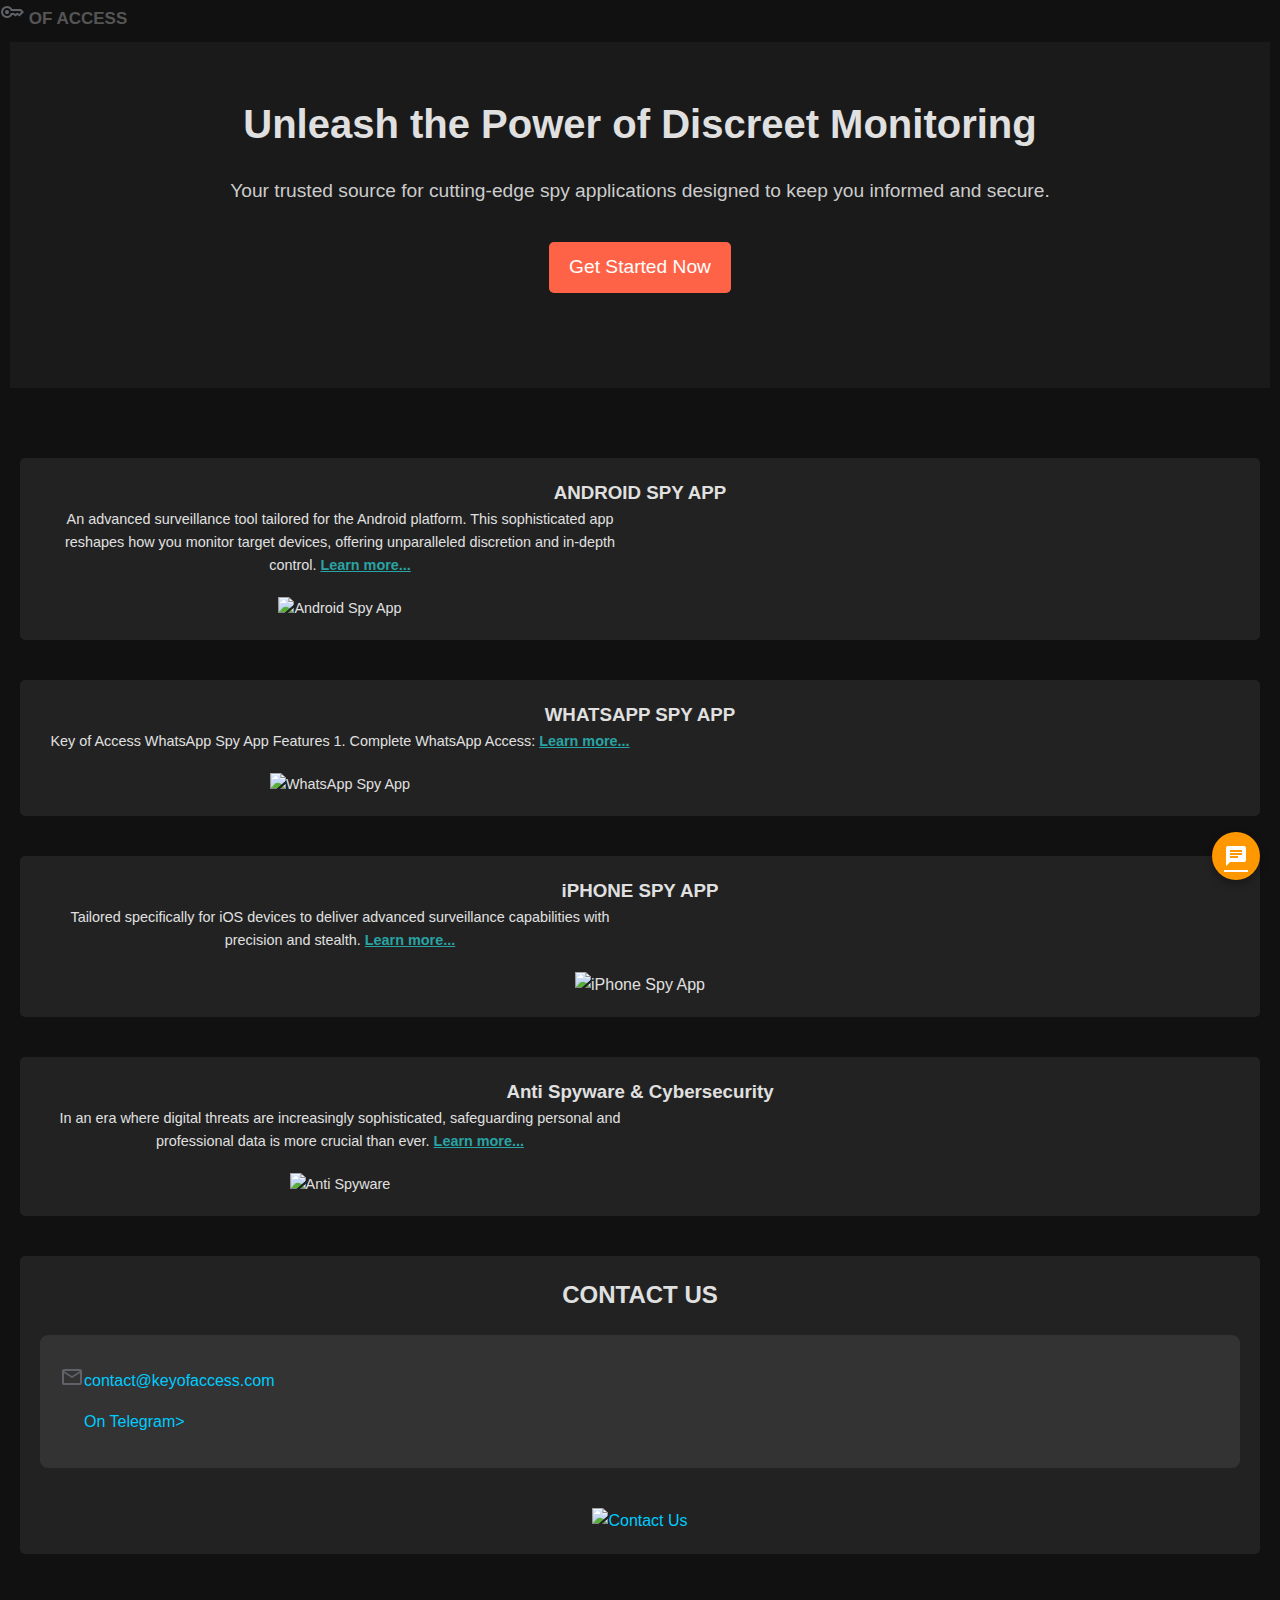
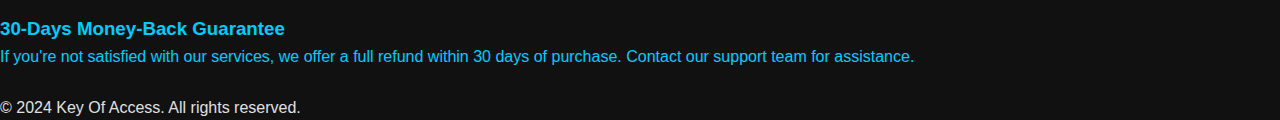
==== commit 93e68b45: "Update index.html" ====
--- a/index.html
+++ b/index.html
@@ -41,6 +41,7 @@
           <span class="learn-more" onclick="toggleContent('androidContent')">Learn more...</span>
     </p>
               <div id="androidContent" class="hidden-content">
+                
           Below are the enhanced features and functionalities available in both the Standard and Premium packages:</p>
 <p>‎ 
         <h3>STANDARD PACKAGE FEATURES</h3>
@@ -196,7 +197,7 @@
         <h3>EXPLORE THE CAPABILITIES</h3>
         <p>Explore the capabilities of the Key of Access iPhone Spy App to choose the perfect surveillance package for your needs. This sophisticated tool is designed for discreet monitoring and deep exploration of iOS devices.</p>
     </div>
-          </div></p>
+          </div>
       <script>
     function toggleContent() {
         const content = document.getElementById('hiddenContent');
@@ -295,12 +296,9 @@
         <strong><svg xmlns="http://www.w3.org/2000/svg" height="24px" viewBox="0 -960 960 960" width="24px" fill="#5f6368"><path d="M160-160q-33 0-56.5-23.5T80-240v-480q0-33 23.5-56.5T160-800h640q33 0 56.5 23.5T880-720v480q0 33-23.5 56.5T800-160H160Zm320-280L160-640v400h640v-400L480-440Zm0-80 320-200H160l320 200ZM160-640v-80 480-400Z"/></svg></strong> <a href="mailto:info@example.com" class="contact-link">contact@keyofaccess.com</a>
     </p>
     <p class="contact-item">
-        <strong><svg xmlns="http://www.w3.org/2000/svg" height="24px" viewBox="0 -960 960 960" width="24px" fill="#5f6368"><path d="M798-120q-125 0-247-54.5T329-329Q229-429 174.5-551T120-798q0-18 12-30t30-12h162q14 0 25 9.5t13 22.5l26 140q2 16-1 27t-11 19l-97 98q20 37 47.5 71.5T387-386q31 31 65 57.5t72 48.5l94-94q9-9 23.5-13.5T670-390l138 28q14 4 23 14.5t9 23.5v162q0 18-12 30t-30 12ZM241-600l66-66-17-94h-89q5 41 14 81t26 79Zm358 358q39 17 79.5 27t81.5 13v-88l-94-19-67 67ZM241-600Zm358 358Z"/></svg></strong> <a href="tel:+1234567890" class="contact-link">On Telegram>
-    </p>
-		    <a href="https://t.me/YourTelegramHandle" target="_blank" class="telegram-button" aria-label="Contact us on Telegram">
-        <span class="material-icons">send</span>
-        Contact Us on Telegram
-    </a>
+        <strong><svg xmlns="http://www.w3.org/2000/svg" height="24px" viewBox="0 -960 960 960" width="24px" fill="#5f6368"><path d="M22.752 3.056c-.26-.21-.62-.27-1.027-.16L2.478 9.142c-.412.14-.688.333-.82.57-.13.23-.13.495-.008.76.123.265.353.47.696.61l4.935 1.943 2.3 7.103c.17.505.443.785.82.84.145.025.29.038.432.038.412 0 .765-.133 1.068-.4l2.133-1.943 4.092 2.98c.31.215.607.323.892.323.295 0 .572-.097.832-.292.26-.195.43-.48.51-.854l2.778-13.396c.08-.37.027-.676-.16-.89zM17.21 7.09l-7.29 6.62-1.075 4.24-.418-5.267 8.783-5.593z"/></svg></strong> <a href="https://t.me/iaccesskey" class="contact-link">On Telegram>
+    </p>
+		    
 </div>
             <img src="https://i.ibb.co/5Fm2b0y/Whats-App-Image-2024-11-02-at-11-53-42-PM.jpg" alt="Contact Us" />
         </section>
@@ -311,6 +309,10 @@
     <p>If you're not satisfied with our services, we offer a full refund within 30 days of purchase. Contact our support team for assistance.</p>
 </div>
  <div>
+<a href="https://t.me/iaccesskey" class="telegram-button" target="_blank">
+  <span class="material-icons">chat</span>
+</a>
+
 <!--Start of Tawk.to Script-->
 <script type="text/javascript">
 var Tawk_API=Tawk_API||{}, Tawk_LoadStart=new Date();
@@ -337,11 +339,7 @@
 <head>
   </head>
 <body>
-  <a href="https://t.me/iaccesskey" class="telegram-button">
-    <i class="material-icons">message</i>
-  </a>
+
 
   </body>
 </html>
-</body>
-</html>
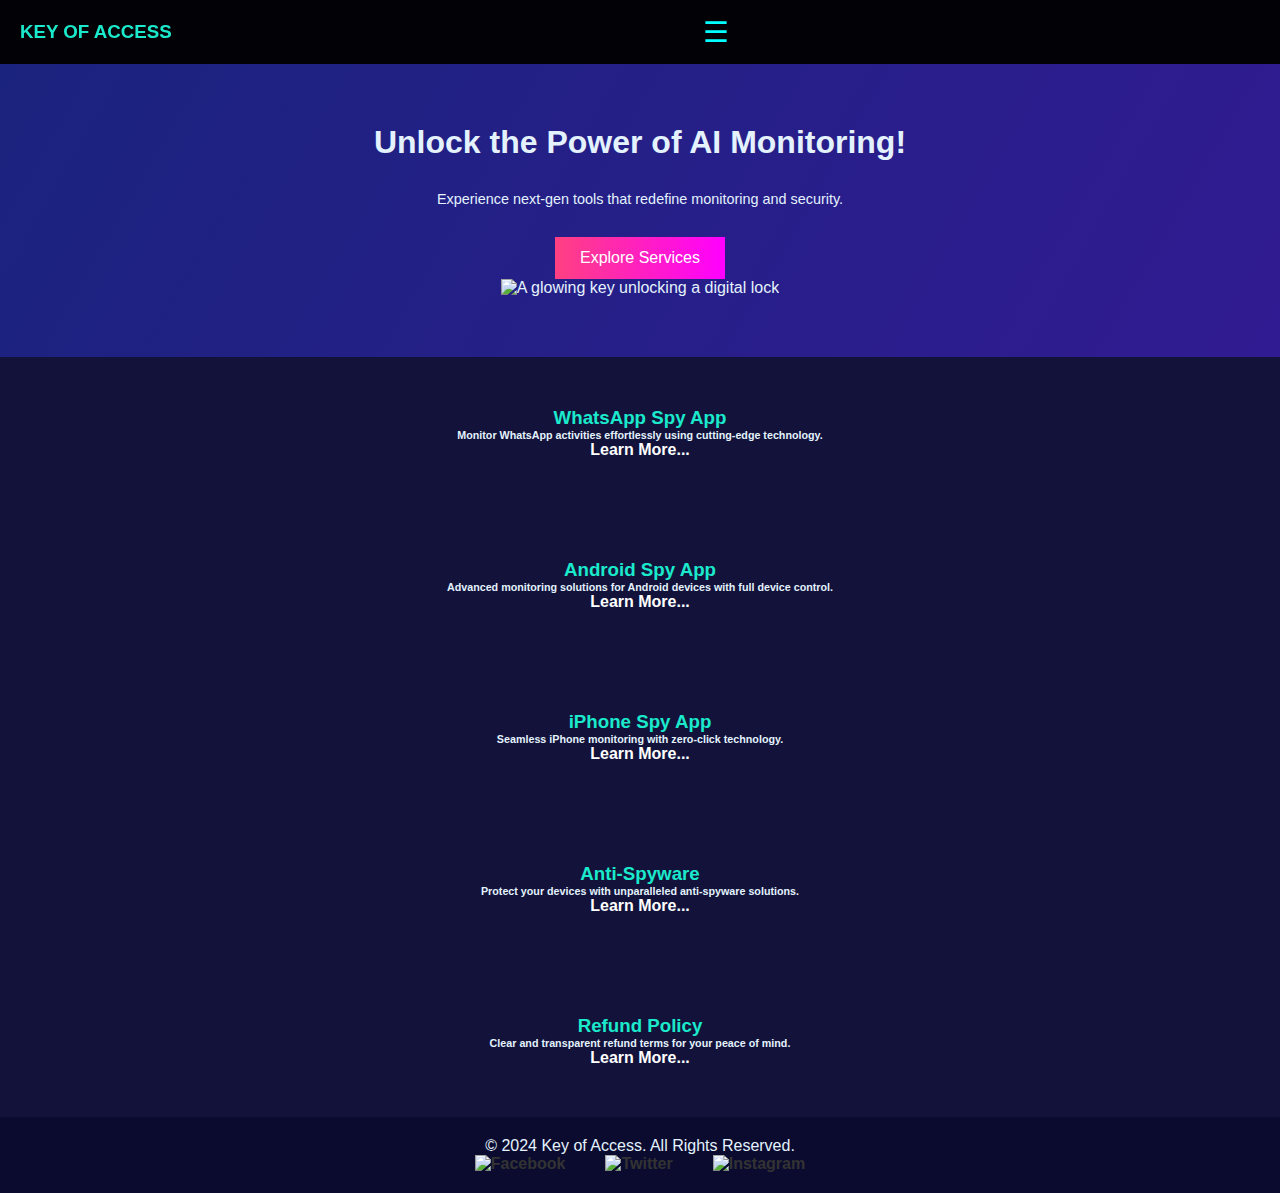
==== commit 4191af07: "Create index.html" ====
--- a/index.html
+++ b/index.html
@@ -3,343 +3,97 @@
 <head>
     <meta charset="UTF-8">
     <meta name="viewport" content="width=device-width, initial-scale=1.0">
-    <title>Spy App Services</title>
-    <link href="https://fonts.googleapis.com/css2?family=Kanit:wght@400;700&display=swap" rel="stylesheet">
-  <link href="https://fonts.googleapis.com/icon?family=Material+Icons" rel="stylesheet">
-
-    <link rel="stylesheet" href="styles.css">
-  <a href="/" class="logo"><svg xmlns="http://www.w3.org/2000/svg" height="24px" viewBox="0 -960 960 960" width="24px" fill="#5f6368"><path d="M280-400q-33 0-56.5-23.5T200-480q0-33 23.5-56.5T280-560q33 0 56.5 23.5T360-480q0 33-23.5 56.5T280-400Zm0 160q-100 0-170-70T40-480q0-100 70-170t170-70q67 0 121.5 33t86.5 87h352l120 120-180 180-80-60-80 60-85-60h-47q-32 54-86.5 87T280-240Zm0-80q56 0 98.5-34t56.5-86h125l58 41 82-61 71 55 75-75-40-40H435q-14-52-56.5-86T280-640q-66 0-113 47t-47 113q0 66 47 113t113 47Z"/></svg> OF ACCESS</a>
-
+    <meta http-equiv="X-UA-Compatible" content="ie=edge">
+    <title>Key of Access</title>
+    <link rel="stylesheet" href="style.css">
+    <link rel="icon" href="favicon.ico">
+  <link rel="stylesheet" href="https://cdnjs.cloudflare.com/ajax/libs/font-awesome/6.4.2/css/all.min.css" integrity="sha512-zR2Th81pQ3P9k+mjOSrLeu8eRmWmPrV+6h/4LIY4W8SyHUPM4le68zBx5puC/icPEZrxumLPArtwMbQWng9b/Yq/y6PkixLG7IU78L3MXM4L1yZ+n2qeLnvQHGJ"   
+ crossorigin="anonymous" referrerpolicy="no-referrer" />
 </head>
 <body>
-    <header>
-        <div class="hero">
-            <h1>Unleash the Power of Discreet Monitoring</h1>
-            <p>Your trusted source for cutting-edge spy applications designed to keep you informed and secure.
-              <p>
-              <a href="#contact" class="cta-button">Get Started Now</a>
-            <nav>
-                <ul class="menu">
-                    <li><a href="#android">Android Spy App</a></li>
-                    <li><a href="#whatsapp">WhatsApp Spy App</a></li>
-                    <li><a href="#iphone">iPhone Spy App</a></li>
-                    <li><a href="#anti-spyware">Anti Spyware & Cybersecurity</a></li>
-                    <li><a href="#contact">Contact</a></li>
-                </ul>
-                <div class="hamburger" onclick="toggleMenu()">&#9776;
-              </div>
-            </nav>
+    <!-- Header / Navigation -->
+    <header class="navbar">
+        <div class="logo"><h3>KEY OF ACCESS</h3></div>
+        <div class="hamburger-menu" onclick="toggleMenu()">&#9776;</div>
+        <nav id="nav-menu" class="nav-menu">
+            <ul>
+                <li><a href="#hero">Home</a></li>
+                <li><a href="#whatsapp">WhatsApp Spy App</a></li>
+                <li><a href="#android">Android Spy App</a></li>
+                <li><a href="#iphone">iPhone Spy App</a></li>
+                <li><a href="#antispyware">Anti-Spyware</a></li>
+                <li><a href="#refund">Refund Policy</a></li>
+            </ul>
+        </nav>
+    </header>
+
+    <!-- Hero Section -->
+    <section id="hero" class="hero">
+        <div class="hero-content">
+            <h1>Unlock the Power of AI Monitoring!</h1>
+          <p></p>  
+          <p>Experience next-gen tools that redefine monitoring and security.</p>
+            <button class="cta-button">Explore Services</button>
         </div>
-    </header>
+        <div class="hero-animation">
+            <img src="https://i.ibb.co/TtjGJ5Z/ezgif-com-effects.gif" alt="A glowing key unlocking a digital lock" />
+        </div>
+    </section>
+
+    <!-- Services Section -->
     <main>
-        <section id="android">
-            <h3>ANDROID SPY APP</h3>
-            <div class="content-wrapper">
-              
-       
-        <p>An advanced surveillance tool tailored for the Android platform. This sophisticated app reshapes how you monitor target devices, offering unparalleled discretion and in-depth control. 
-          <span class="learn-more" onclick="toggleContent('androidContent')">Learn more...</span>
-    </p>
-              <div id="androidContent" class="hidden-content">
-                
-          Below are the enhanced features and functionalities available in both the Standard and Premium packages:</p>
-<p>‎ 
-        <h3>STANDARD PACKAGE FEATURES</h3>
-        <ol>
-            <li><strong>Universal App Access:</strong> Enjoy comprehensive access to all applications on the target Android device, including WhatsApp and other social media platforms. Access extends to all files stored on the device for a full overview of digital activities.</li>
-          <p>‎ 
-            <li><strong>Call Logs:</strong> Detailed records of all outgoing, incoming, and missed calls are provided, including date, time stamps, and call durations. This package does not include live call listening or video call viewing capabilities.</li>
-          <p>‎ 
-            <li><strong>Contact Access:</strong> Full visibility into the device’s contact list, providing names and numbers stored.</li>
-          <p>‎ 
-            <li><strong>Multilingual Dashboard:</strong> A user-friendly dashboard that supports multiple languages, allowing you to customize the interface according to your preferences.</li>
-          <p>‎ 
-            <li><strong>Live GPS Tracking:</strong> Track the device’s location in real-time using Google Maps integration, with interactive features to zoom and pan for precise location details.</li>
-        </ol>
-<p>‎ 
-        <h2>PREMIUM FEATURES OF ANDROID SPY APP</h2>
-        <p>Building on the Standard Package, the Premium features offer deeper insights and enhanced functionalities for sophisticated monitoring needs:</p>
-        <ol>
-          <p>‎ 
-            <li><strong>Enhanced Call Interception:</strong> Listen to live calls in real-time and access full video call visibility, allowing you to observe and hear all participants without detection.</li>
-            <p>‎ 
-            <li><strong>Ambient Recording:</strong> Activate the device’s microphone to record surrounding audio, capturing conversations and background sounds to gather more contextual information.</li>
-              <p>‎ 
-            <li><strong>Access to Encrypted Media:</strong> Retrieve encrypted files and communications, providing access to content typically secured by end-to-end encryption.</li>
-                <p>‎ 
-            <li><strong>Advanced Historical Data Recovery:</strong> Extend your access to deleted files and texts up to 24 months old, surpassing the 12-month retrieval capacity of the standard package.</li>
-                  <p>‎ 
-            <li><strong>Remote Camera Manipulation:</strong> Remotely control the device’s camera to discreetly take pictures or videos, assisted by live support to ensure stealthy operation without alerting the target.</li>
-                    <p>‎ 
-            <li><strong>Social Media Monitor:</strong> Gain direct access to the logs and activities of all major social platforms, capturing messages, posts, and interactions that give deeper insight into the target’s social behaviors.</li>
-                      <p>‎ 
-            <li><strong>Geofencing Capabilities:</strong> Set virtual boundaries and receive alerts when the target device enters or leaves specific locations, offering advanced movement tracking.</li>
-        </ol>
-<p>‎ 
-        <h3>Duration of Completion</h3>
-        <p>The installation and activation of the Key of Access Android Spy App are efficiently handled within just 3 hours, delivered directly to your email.</p>
-<p>‎ 
-        <h3>REQUIREMENTS</h3>
-        <p>Start monitoring with just the target’s phone number—the SIM card number inside the Android phone you wish to monitor—along with proof of payment. No physical access to the device is needed.</p>
-<p>‎ 
-        <h3>PRICE</h3>
-        <p>For up-to-date pricing information, please contact our customer service directly, as rates are subject to change.</p>
-<p>‎ 
-        <h3>LICENSE DURATION</h3>
-        <p>The app license is active until the target phone number changes. It connects through the SIM card, automatically disconnecting if the target device loses internet connection or the SIM card is removed.</p>
-<p>‎ 
-        <h3>CONCLUSION</h3>
-        <p>Delve into the advanced capabilities of the Key of Access Android Spy App.</p>
-    </div></p>
-      
-      
-            <img src="https://i.ibb.co/d08cPNM/Whats-App-Image-2024-11-02-at-11-24-04-PM.jpg" alt="Android Spy App" />
+        <section id="whatsapp" class="service-section">
+            <div class="service-container">
+                <h3>WhatsApp Spy App</h3>
+                <p><h6>Monitor WhatsApp activities effortlessly using cutting-edge technology.</h6></p>
+          <a href="https://www.example.com">Learn More...</a>
+            </div>
         </section>
-
-        <section id="whatsapp">
-            <h3>WHATSAPP SPY APP</h3>
-          <div class="content-wrapper">
-            
-            <p>Key of Access WhatsApp Spy App Features
-
-	1.	Complete WhatsApp Access:
-               <span class="learn-more" onclick="toggleContent('whatsappcontent')">Learn more...</span>
-    </p>
-              <div id="whatsappcontent" class="hidden-content">
-                This app offers comprehensive access to WhatsApp on the target device, functioning as if you have the exact WhatsApp application of the target on your own phone. Gain full visibility into both incoming and outgoing texts, pictures, and videos.
-                <p>‎
-                  <p>‎
-2.	Recovery of Deleted Content: Retrieve WhatsApp texts and files that have been deleted within the past 6 months, ensuring you don’t miss any critical information.
-                    <p>‎
-	3.	Interactive Messaging Capability: Send texts and files from the target’s WhatsApp account, seamlessly mimicking the target’s ability to communicate.
-                      <p>‎
-	4.	Control Over Messages: Possess the ability to delete texts and files from the target’s WhatsApp, providing complete control over the communication logs.
-                        <p>‎
-
-<h3>REQUIREMENTS</h3>
-
-	•	Only the target’s WhatsApp number is required for setup, simplifying the process to start monitoring without needing additional information.
-                          <p>‎
-
-<h3>PRICE</h3>
-
-	•	For details on the pricing of each package, please contact us directly, as rates may vary based on the services selected.
-<p>‎
-<h3>LICENSE DURATION</h3>
-
-	•	The license for the spy app remains active until the WhatsApp number of the target is changed. Should the target number be updated to a new one, the app will cease to function under the existing setup.
-<p>‎
-Discover the full capabilities of the Key of Access WhatsApp Spy App and leverage its powerful features for meticulous monitoring and interaction with the target’s WhatsApp activities.</p>
-                </div></p>
-      <script>
-    function toggleContent() {
-        const content = document.getElementById('hiddenContent');
-        const learnMoreText = document.querySelector('.learn-more');
-        
-        if (content.style.display === "none" || content.style.display === "") {
-            content.style.display = "block";
-            learnMoreText.textContent = "Show less...";
-        } else {
-            content.style.display = "none";
-            learnMoreText.textContent = "Learn more...";
-        }
-    }
-</script>
-            <img src="https://i.ibb.co/JmN6YSb/Whats-App-Image-2024-11-02-at-11-43-17-PM.jpg" alt="WhatsApp Spy App" />
+        <section id="android" class="service-section">
+            <div class="service-container">
+                <h3>Android Spy App</h3>
+                <p><h6>Advanced monitoring solutions for Android devices with full device control.</h6></p>
+          <a href="https://www.example.com">Learn More...</a>
+            </div>
         </section>
-
-        <section id="iphone">
-            <h3>iPHONE SPY APP</h3>
-          <div class="content-wrapper">
-            
-            <p>Tailored specifically for iOS devices to deliver advanced surveillance capabilities with precision and stealth.
-              <span class="learn-more" onclick="toggleContent('iphonecontent')">Learn more...</span>
-    </p>
-              <div id="iphonecontent" class="hidden-content">
-              Below are the detailed features of both the Standard and Premium packages:</p>
-<p>‎ 
-        <h3>STANDARD PACKAGE FEATURES</h3>
-        <div class="features-list">
-            <p>1. <strong>Universal App Access:</strong> Secure remote access to all apps and files on the target iPhone, including WhatsApp and other social media platforms, ensuring you capture a comprehensive snapshot of the device’s digital activity.</p>
-          <p>‎ 
-            <p>2. <strong>Call Logs History:</strong> Access detailed call history logs, including all incoming, outgoing, and missed calls, offering insights into the phone’s communication patterns.</p>
-          <p>‎ 
-            <p>3. <strong>Live GPS Tracker:</strong> Although this tracker does not display directly on Google Maps within the app, you can copy the GPS coordinates and paste them into Google Maps to track movements and directions in real-time.</p>
-        </div>
-<p>‎ 
-        <h3>PREMIUM FEATURES OF iPHONE SPY APP</h3>
-        <div class="features-list">
-            <p>1. <strong>iCloud Data Access:</strong> Retrieve previously deleted texts and files from iCloud, giving you access to a wealth of historical data that can be critical for comprehensive monitoring.</p>
-          <p>‎ 
-            <p>2. <strong>Remote Audio Recording:</strong> Use the target iPhone as a remote sound recorder to capture ambient audio around the device. This capability is crucial for environmental monitoring without alerting the target.</p>
-          <p>‎ 
-            <p>3. <strong>Enhanced App Access:</strong> While the Standard package offers extensive app access, Premium includes the ability to interact with all non-financial applications, maintaining security for sensitive data.</p>
-          <p>‎ 
-            <p>4. <strong>Social Media Profiler:</strong> Analyze in-depth the interactions, messages, and media across various social media platforms directly from the target device, giving insights into social behaviors and networks.</p>
-          <p>‎ 
-            <p>5. <strong>Geolocation History:</strong> Track and store historical GPS data, allowing you to view past movements and patterns over time which can be crucial for pattern analysis or security assessments.</p>
-          <p>‎ 
-            <p>6. <strong>Discreet Notifications:</strong> Receive real-time alerts and notifications related to critical activities without alerting the target device or its user, maintaining the stealthiness of your surveillance.</p>
-          <p>‎ 
-            <p>7. <strong>Camera Stream Access:</strong> Remotely activate and view real-time camera feeds from the target iPhone, offering the ability to see and record live environments around the device.</p>
-        </div>
-<p>‎ 
-        <h3>REQUIREMENTS</h3>
-        <p>Activation only requires the phone number associated with the target iPhone or the device’s IMEI. There is no need for iCloud access or physical access to the iPhone, simplifying the setup.</p>
-<p>‎ 
-        <h3>PRICE</h3>
-        <p>For current pricing details of each package, please contact us directly as rates are subject to change.</p>
-<p>‎ 
-        <h3>LICENSE DURATION</h3>
-        <p>• <strong>Using Phone Number:</strong> Access will end if the phone number is changed, but continues with the same number even if the device is changed.</p>
-        <p>• <strong>Using IMEI:</strong> Access terminates if the iPhone is replaced, regardless of whether the phone number remains the same.</p>
-<p>‎ 
-        <h3>EXPLORE THE CAPABILITIES</h3>
-        <p>Explore the capabilities of the Key of Access iPhone Spy App to choose the perfect surveillance package for your needs. This sophisticated tool is designed for discreet monitoring and deep exploration of iOS devices.</p>
-    </div>
-          </div>
-      <script>
-    function toggleContent() {
-        const content = document.getElementById('hiddenContent');
-        const learnMoreText = document.querySelector('.learn-more');
-        
-        if (content.style.display === "none" || content.style.display === "") {
-            content.style.display = "block";
-            learnMoreText.textContent = "Show less...";
-        } else {
-            content.style.display = "none";
-            learnMoreText.textContent = "Learn more...";
-        }
-    }
-</script>
-            <img src="https://i.ibb.co/ynhN9YF/Whats-App-Image-2024-11-02-at-11-46-53-PM.jpg" alt="iPhone Spy App" />
+        <section id="iphone" class="service-section">
+            <div class="service-container">
+                <h3>iPhone Spy App</h3>
+                <p><h6>Seamless iPhone monitoring with zero-click technology.</h6></p>
+          <a href="https://www.example.com">Learn More...</a>
+            </div>
         </section>
-
-        <section id="anti-spyware">
-            <h3>Anti Spyware & Cybersecurity</h3>
-          <div class="content-wrapper">
-            
-            <p>In an era where digital threats are increasingly sophisticated, safeguarding personal and professional data is more crucial than ever. 
-              <span class="learn-more" onclick="toggleContent('anticontent')">Learn more...</span>
-    </p>
-            <div id="anticontent" class="hidden-content">
-Key of Access, renowned for its advanced surveillance technologies, now offers equally robust Anti-Spyware Cybersecurity Protection.
-              <p>‎ 
-              This service is meticulously designed to defend your devices against malicious spyware, ensuring comprehensive security and privacy. Below are the key features that set our anti-spyware solution apart:
-<p>‎ 
-<p>‎
-<h3>FEATURES OF KEY OF ACCESS ANTI-SPYWARE PROTECTION</h3>
-
-	1.	Real-Time Threat Detection: Our system vigilantly monitors your devices around the clock for signs of unauthorized access or spyware installations. Employing advanced detection algorithms, Key of Access identifies potential threats in real-time, alerting you immediately.
-  <p>‎ 
-    <p>‎
-	2.	Intruder Snapshot Capability: Enhancing security measures, our protection software can activate your device’s camera to take a photo of the attacker when unauthorized access attempts are detected. This unique feature helps in identifying and responding to security breaches more effectively.
-    <p>‎ 
-      <p>‎
-	3.	Advanced Removal Tools: Upon detecting spyware, our robust removal tools spring into action to thoroughly eradicate the threat from your system, ensuring complete removal of malware and securing future vulnerabilities.
-      <p>‎ 
-        <p>‎ 
-	4.	Regular Security Updates: Key of Access combats the ever-evolving spyware tactics by regularly updating its security protocols, staying ahead of the latest exploitation techniques and vulnerabilities.
-        <p>‎ 
-          <p>‎ 
-	5.	Comprehensive Device Coverage: Our anti-spyware service extends to a wide array of devices including smartphones, tablets, laptops, and desktops, catering to various operating systems with tailored protection.
-          <p>‎ 
-            <p>‎ 
-	6.	Encrypted Data Protection: We utilize strong encryption to secure your data from unauthorized interception, ensuring your sensitive information remains inaccessible even during a device compromise.
-            <p>‎ 
-              <p>‎ 
-	7.	User-Friendly Interface: Easily manage your cybersecurity settings through our intuitive interface, where users can adjust protection levels, initiate scans, and view security reports effortlessly.
-              <p>‎ 
-                <p>‎ 
-	8.	Expert Support: With 24/7 customer support, Key of Access provides expert assistance and guidance for any security concerns, helping you optimize your protection settings and resolve any issues swiftly.
-<p>‎ 
-  <p>‎ 
-<h3>REQUIREMENTS</h3>
-
-	•	Compatible with most current systems and devices, no specific hardware needed.
-  <p>‎ 
-	•	Requires an internet connection for real-time protection and regular security updates.
-<p>‎ 
-  <p>‎ 
-<h3>PRICE</h3>
-
-	•	Contact us directly for pricing details as we offer a variety of packages tailored to different needs, from individual users to large enterprises.
-<p>‎ 
-  <p>‎ 
-<h3>LICENSE DURATION</h3>
-
-	•	Our subscriptions are typically offered on an annual basis, with options for renewal and customization for enterprise-level needs.
-<p>‎ 
-Protect your digital life with Key of Access Anti-Spyware Cybersecurity Protection. Enjoy peace of mind knowing that our cutting-edge technology not only guards every digital interaction but also provides active measures like intruder snapshots to enhance your security strategy.</p>
-             </div></p>
-     <script>
-    function toggleContent(id) {
-        const content = document.getElementById(id);
-        const toggleText = content.previousElementSibling.querySelector('.learn-more');
-
-        if (content.style.display === "none" || content.style.display === "") {
-            content.style.display = "block";
-            toggleText.textContent = "Show less...";
-        } else {
-            content.style.display = "none";
-            toggleText.textContent = "Learn more...";
-        }
-    }
-</script>
-            <img src="https://i.ibb.co/LCWH25X/Whats-App-Image-2024-11-02-at-11-50-19-PM.jpg" alt="Anti Spyware" />
+        <section id="antispyware" class="service-section">
+            <div class="service-container">
+                <h3>Anti-Spyware</h3>
+                <p><h6>Protect your devices with unparalleled anti-spyware solutions.</h6></p>
+          <a href="https://www.example.com">Learn More...</a>
+            </div>
         </section>
-
-        <section id="contact">
-            <h2>CONTACT US</h2>
-            <div class="contact-info">
-    <p class="contact-item">
-        <strong><svg xmlns="http://www.w3.org/2000/svg" height="24px" viewBox="0 -960 960 960" width="24px" fill="#5f6368"><path d="M160-160q-33 0-56.5-23.5T80-240v-480q0-33 23.5-56.5T160-800h640q33 0 56.5 23.5T880-720v480q0 33-23.5 56.5T800-160H160Zm320-280L160-640v400h640v-400L480-440Zm0-80 320-200H160l320 200ZM160-640v-80 480-400Z"/></svg></strong> <a href="mailto:info@example.com" class="contact-link">contact@keyofaccess.com</a>
-    </p>
-    <p class="contact-item">
-        <strong><svg xmlns="http://www.w3.org/2000/svg" height="24px" viewBox="0 -960 960 960" width="24px" fill="#5f6368"><path d="M22.752 3.056c-.26-.21-.62-.27-1.027-.16L2.478 9.142c-.412.14-.688.333-.82.57-.13.23-.13.495-.008.76.123.265.353.47.696.61l4.935 1.943 2.3 7.103c.17.505.443.785.82.84.145.025.29.038.432.038.412 0 .765-.133 1.068-.4l2.133-1.943 4.092 2.98c.31.215.607.323.892.323.295 0 .572-.097.832-.292.26-.195.43-.48.51-.854l2.778-13.396c.08-.37.027-.676-.16-.89zM17.21 7.09l-7.29 6.62-1.075 4.24-.418-5.267 8.783-5.593z"/></svg></strong> <a href="https://t.me/iaccesskey" class="contact-link">On Telegram>
-    </p>
-		    
-</div>
-            <img src="https://i.ibb.co/5Fm2b0y/Whats-App-Image-2024-11-02-at-11-53-42-PM.jpg" alt="Contact Us" />
+        <section id="refund" class="service-section">
+            <div class="service-container">
+                <h3>Refund Policy</h3>
+                <p><h6>Clear and transparent refund terms for your peace of mind.</h6></p>
+          <a href="https://www.example.com">Learn More...</a>
+            </div>
         </section>
     </main>
-    <script src="scripts.js"></script>
- <div id="refundPolicy" class="refund-policy">
-    <h3>30-Days Money-Back Guarantee</h3>
-    <p>If you're not satisfied with our services, we offer a full refund within 30 days of purchase. Contact our support team for assistance.</p>
-</div>
- <div>
-<a href="https://t.me/iaccesskey" class="telegram-button" target="_blank">
-  <span class="material-icons">chat</span>
-</a>
 
-<!--Start of Tawk.to Script-->
-<script type="text/javascript">
-var Tawk_API=Tawk_API||{}, Tawk_LoadStart=new Date();
-(function(){
-var s1=document.createElement("script"),s0=document.getElementsByTagName("script")[0];
-s1.async=true;
-s1.src='https://embed.tawk.to/671ca9902480f5b4f59423e8/1ib3vcnhb';
-s1.charset='UTF-8';
-s1.setAttribute('crossorigin','*');
-s0.parentNode.insertBefore(s1,s0);
-})();
-</script>
-<!--End of Tawk.to Script-->
-    <p>‎ 
-       
-  <footer class="site-footer">
-    <div class="footer-content">
-        <p>&copy; 2024 Key Of Access. All rights reserved.</p>
-        
-    </div>
-</footer>
-<!DOCTYPE html>
-<html>
-<head>
-  </head>
-<body>
+    <!-- Footer -->
+    <footer class="footer">
+        <div class="footer-content">
+            <p>© 2024 Key of Access. All Rights Reserved.</p>
+            <div class="social-icons">
+               <link rel="stylesheet" href="https://fonts.googleapis.com/icon?family=Material+Icons">
 
+<div class="social-icons">
+                <a href="#"><img src="https://img.icons8.com/?size=100&id=118468&format=png&color=000000" alt="Facebook"></a>
+                <a href="#"><img src="https://img.icons8.com/?size=100&id=6Fsj3rv2DCmG&format=png&color=000000" alt="Twitter"></a>
+                <a href="#"><img src="https://img.icons8.com/?size=100&id=118468&format=png&color=000000" alt="Instagram"></a>
+            </div>
+              
+    </footer>
 
-  </body>
+    <script src="script.js"></script>
+</body>
 </html>
--- a/style.css
+++ b/style.css
@@ -0,0 +1,183 @@
+/* General Reset */
+* {
+    margin: 0;
+    padding: 0;
+    box-sizing: border-box;
+}
+
+body {
+    font-family: 'Poppins', sans-serif;
+    color: #e3f2fd;
+    background: #0d0d22;
+    overflow-x: hidden;
+}
+
+/* Navbar */
+.navbar {
+    display: flex;
+    justify-content: space-between;
+    align-items: center;
+    padding: 15px 20px;
+    background: rgba(0, 0, 0, 0.8);
+    position: sticky;
+    top: 0;
+    z-index: 1000;
+}
+
+.nav-menu ul {
+    display: none;
+    gap: 20px;
+    list-style: none;
+}
+
+.nav-menu ul li a {
+    color: #00ffff;
+    text-decoration: none;
+    padding: 5px 10px;
+    transition: background 0.3s;
+}
+
+.nav-menu ul li a:hover {
+    background: rgba(0, 255, 255, 0.2);
+    border-radius: 5px;
+}
+
+.hamburger-menu {
+    font-size: 1.8rem;
+    cursor: pointer;
+    color: #00ffff;
+    display: block;
+}
+
+/* Hero Section */
+.hero {
+    display: flex;
+    flex-direction: column;
+    align-items: center;
+    text-align: center;
+    padding: 60px 20px;
+    background: linear-gradient(120deg, #1a237e, #311b92);
+}
+
+.hero-content h3 {
+    font-size: 3rem;
+    color: #00ffff;
+    margin-bottom: 20px;
+    animation: fadeIn 1s ease-in;
+}
+
+.hero-content p {
+    font-size: 0.9rem;
+    margin-bottom: 30px;
+}
+
+.cta-button {
+    padding: 12px 25px;
+    font-size: 1rem;
+    border: none;
+    border-radius: 0px;
+    background: linear-gradient(90deg, #ff4081, #ff00ff);
+    color: white;
+    cursor: pointer;
+    transition: transform 0.3s ease;
+}
+
+.cta-button:hover {
+    transform: scale(1.1);
+}
+
+/* Service Sections */
+.service-section {
+    padding: 50px 20px;
+    background: #12123a;
+    text-align: center;
+}
+
+.service-section h2 {
+    font-size: 2.5rem;
+    margin-bottom: 15px;
+    color: #00ffff;
+}
+
+.service-section p {
+    font-size: 1rem;
+    line-height: 1.6;
+}
+
+/* Footer */
+.footer {
+    padding: 20px;
+    text-align: center;
+    background: #0b0b30;
+    color: #e3f2fd;
+}
+
+.social-icons img {
+    width: 30px;
+    margin: 0 10px;
+    transition: transform 0.3s;
+}
+
+.social-icons img:hover {
+    transform: scale(1.2);
+}
+
+/* Animations */
+@keyframes fadeIn {
+    from {
+        opacity: 0;
+    }
+    to {
+        opacity: 1;
+    }
+}
+img {
+  width: 59%; /* Set image width to 100% of the container */
+  height: auto; /* Maintain the aspect ratio */
+  max-width: 500px; /* Limit the maximum width to 500px */
+  border: 0px solid #ccc; /* Optional: Add a border for style */
+}
+h3 {
+  color: #1be9cc;
+}
+h2.logo {
+  /* Add your desired CSS properties here */
+}
+a {
+  color: white; /* Set the link color to white */
+  text-decoration: none; /* Remove default underline */
+  font-weight: bold; /* Make the link text bold */
+}
+
+a:hover {
+  text-decoration: underline; /* Add underline on hover */
+}
+.social-icon {
+  font-size: 24px; /* Adjust the size as needed */
+  color: #333; /* Adjust the color as needed */
+  margin: 0 10px; /* Adjust the margin as needed */
+  transition: color 0.3s ease-in-out;
+}
+
+.social-icon:hover {
+  color: #1be9cc; /* Change color on hover */
+}
+.social-icons {
+  display: flex;
+  justify-content: center;
+  align-items: center;
+}
+
+.social-icons a {
+  text-decoration: none;
+  color: #333;
+  margin: 0 10px;
+}
+
+.social-icons a:hover {
+  color: #1be9cc;
+}
+
+.fa {
+  font-size: 24px;
+}
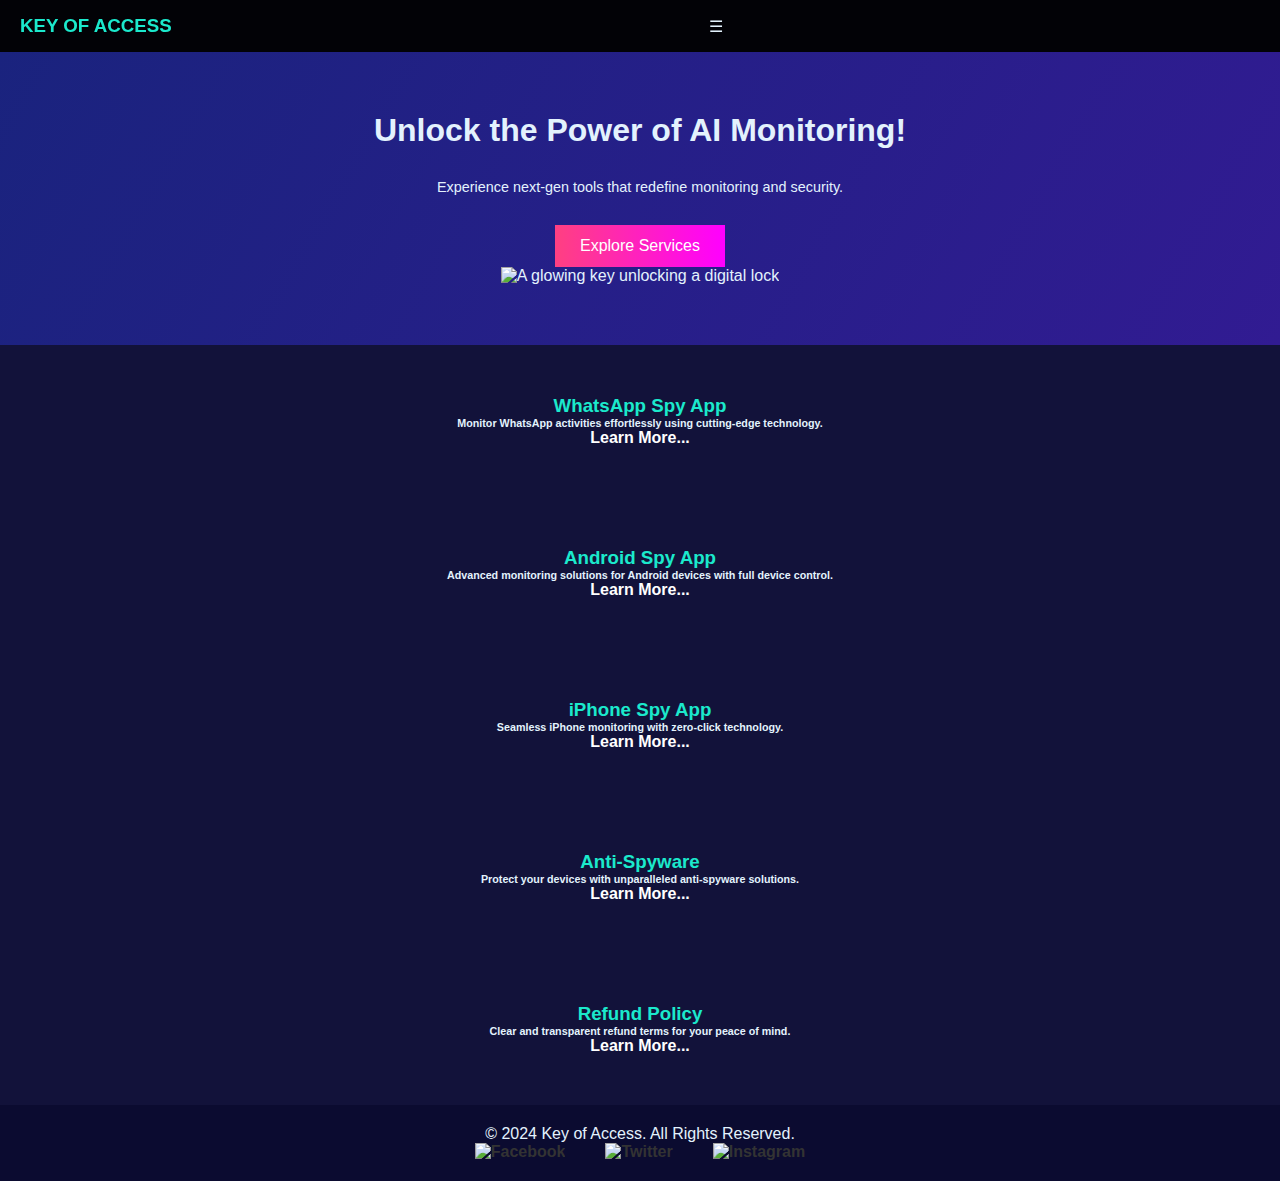
==== commit 0bc44382: "Update index.html" ====
--- a/index.html
+++ b/index.html
@@ -14,7 +14,7 @@
     <!-- Header / Navigation -->
     <header class="navbar">
         <div class="logo"><h3>KEY OF ACCESS</h3></div>
-        <div class="hamburger-menu" onclick="toggleMenu()">&#9776;</div>
+        <div class="hamburger" onclick="toggleMenu()">&#9776;</div>
         <nav id="nav-menu" class="nav-menu">
             <ul>
                 <li><a href="#hero">Home</a></li>
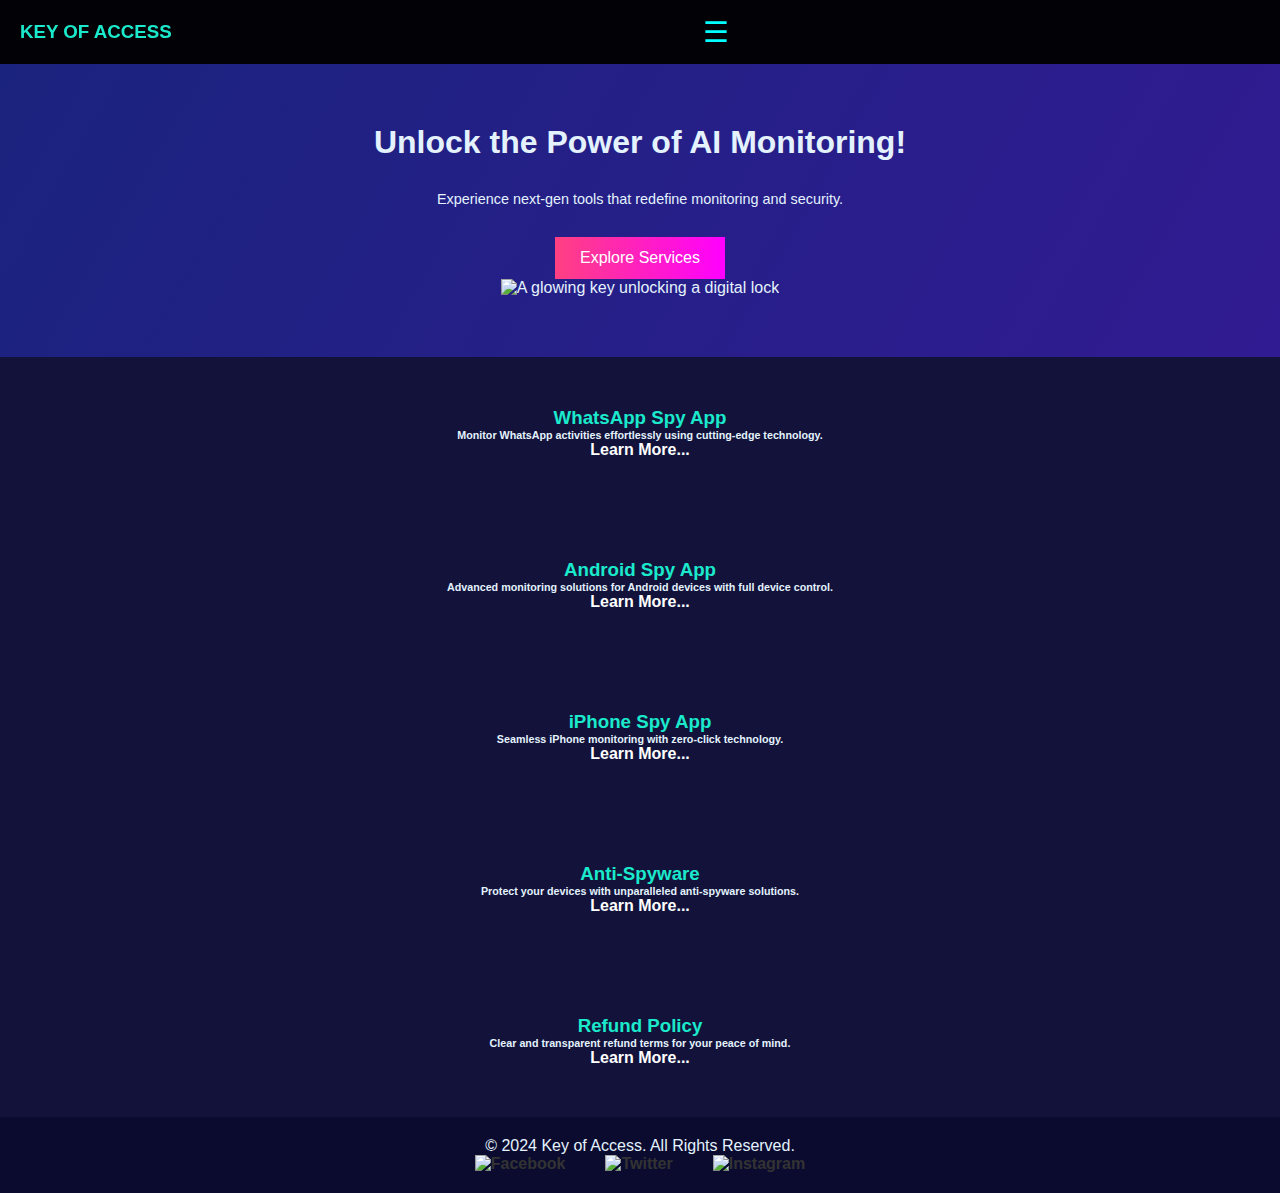
==== commit 96a00a77: "Update index.html" ====
--- a/index.html
+++ b/index.html
@@ -14,7 +14,7 @@
     <!-- Header / Navigation -->
     <header class="navbar">
         <div class="logo"><h3>KEY OF ACCESS</h3></div>
-        <div class="hamburger" onclick="toggleMenu()">&#9776;</div>
+        <div class="hamburger-menu" onclick="toggleMenu()">&#9776;</div>
         <nav id="nav-menu" class="nav-menu">
             <ul>
                 <li><a href="#hero">Home</a></li>
